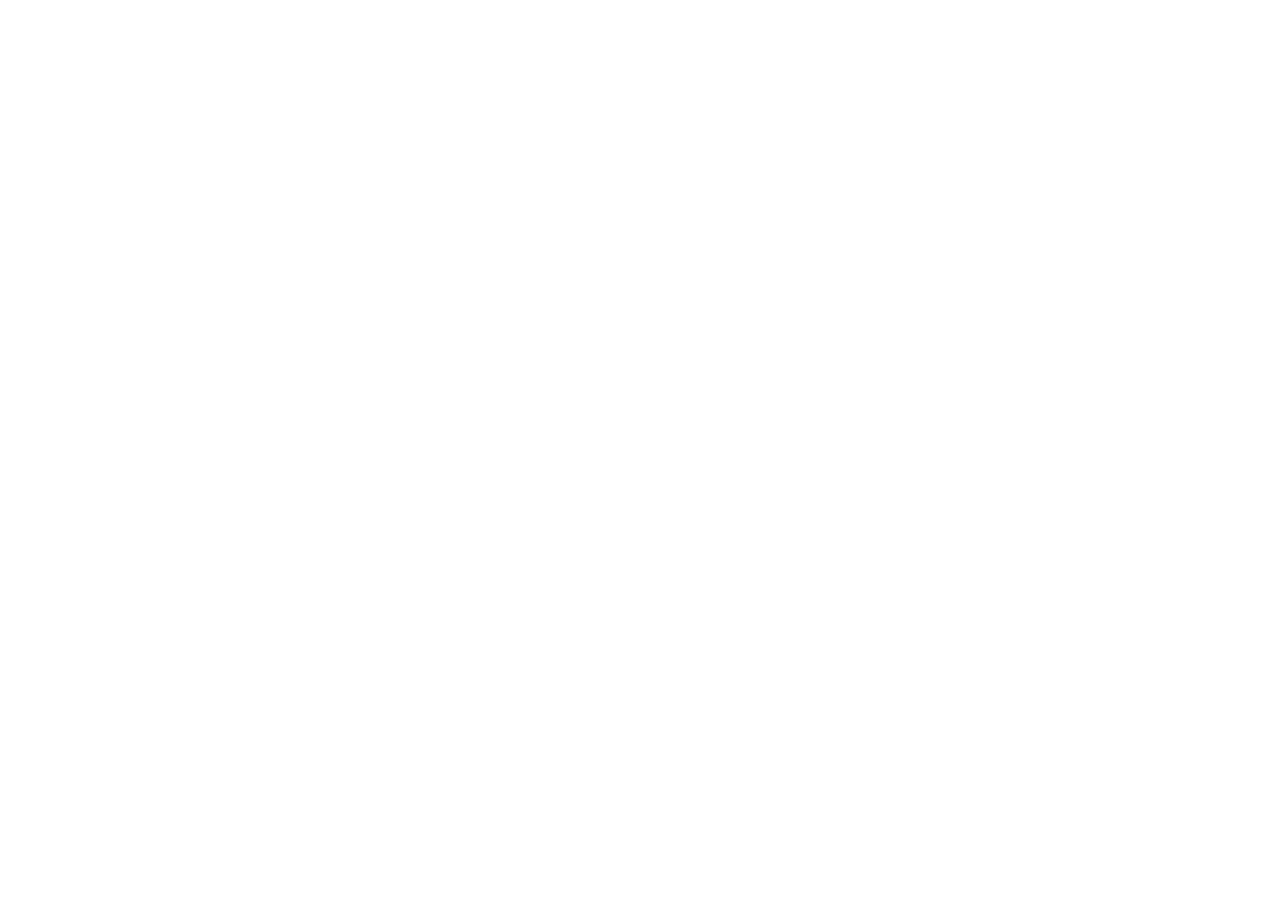
==== contact.html @ 63ce2f08 "working on navigation" ====
<!DOCTYPE html>
<html lang="en">
<head>
    <meta charset="UTF-8">
    <meta name="viewport" content="width=device-width, initial-scale=1.0">
    <title>Romania</title>
    <link rel="stylesheet" href="assets/css/styles.css">
</head>
<body>
    <nav></nav>
</body>
</html>
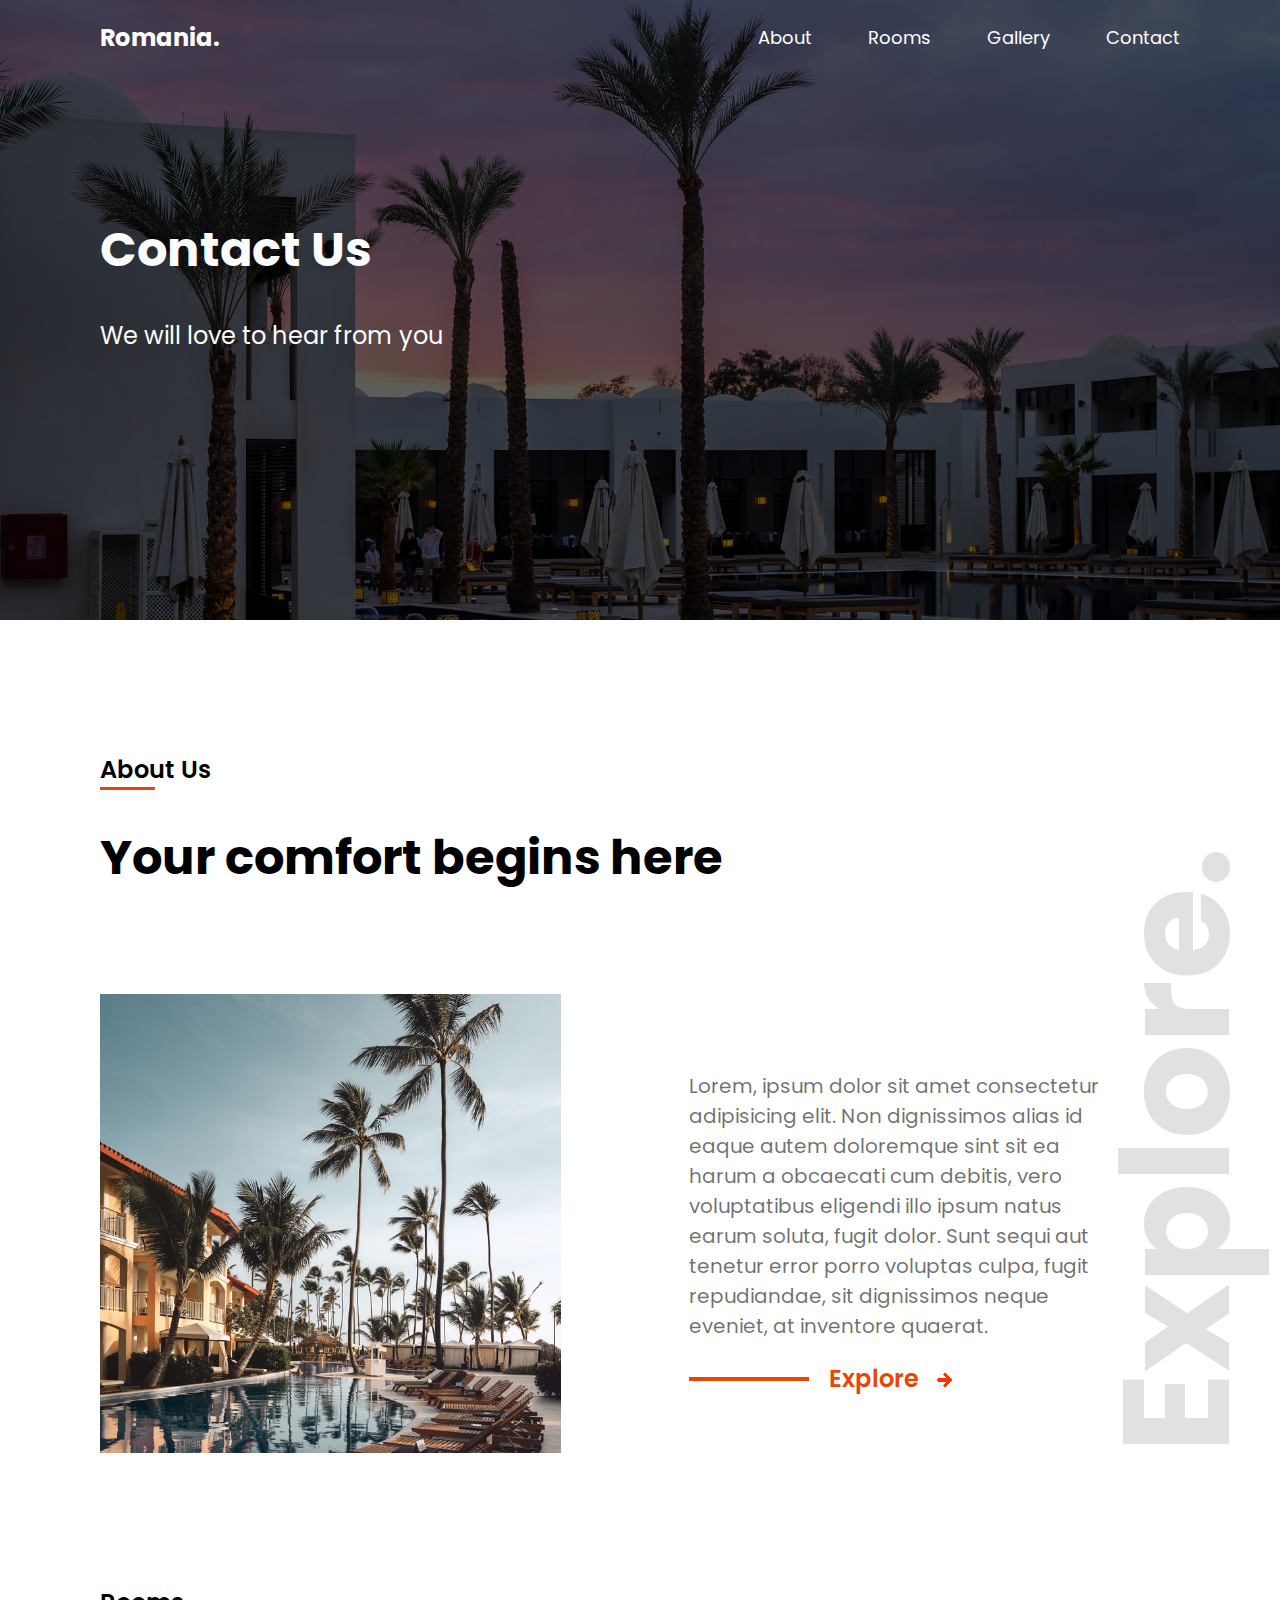
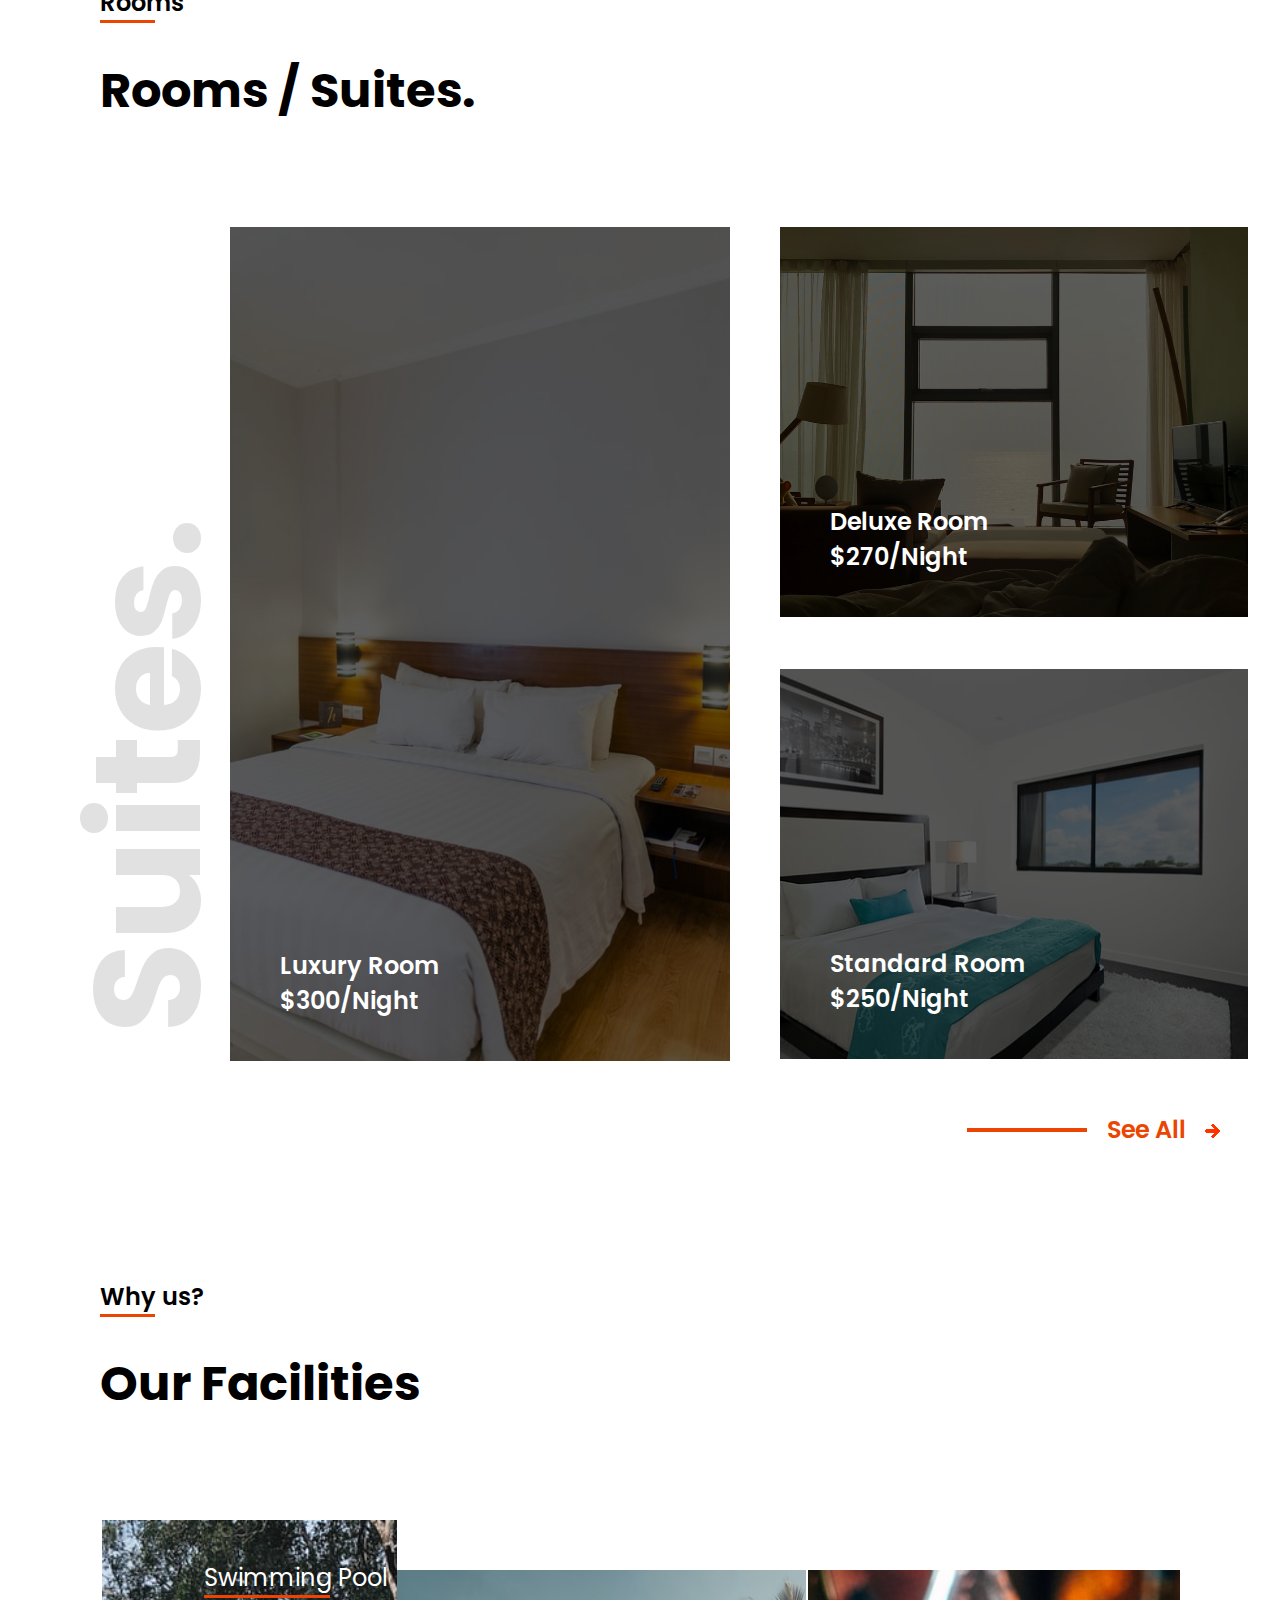
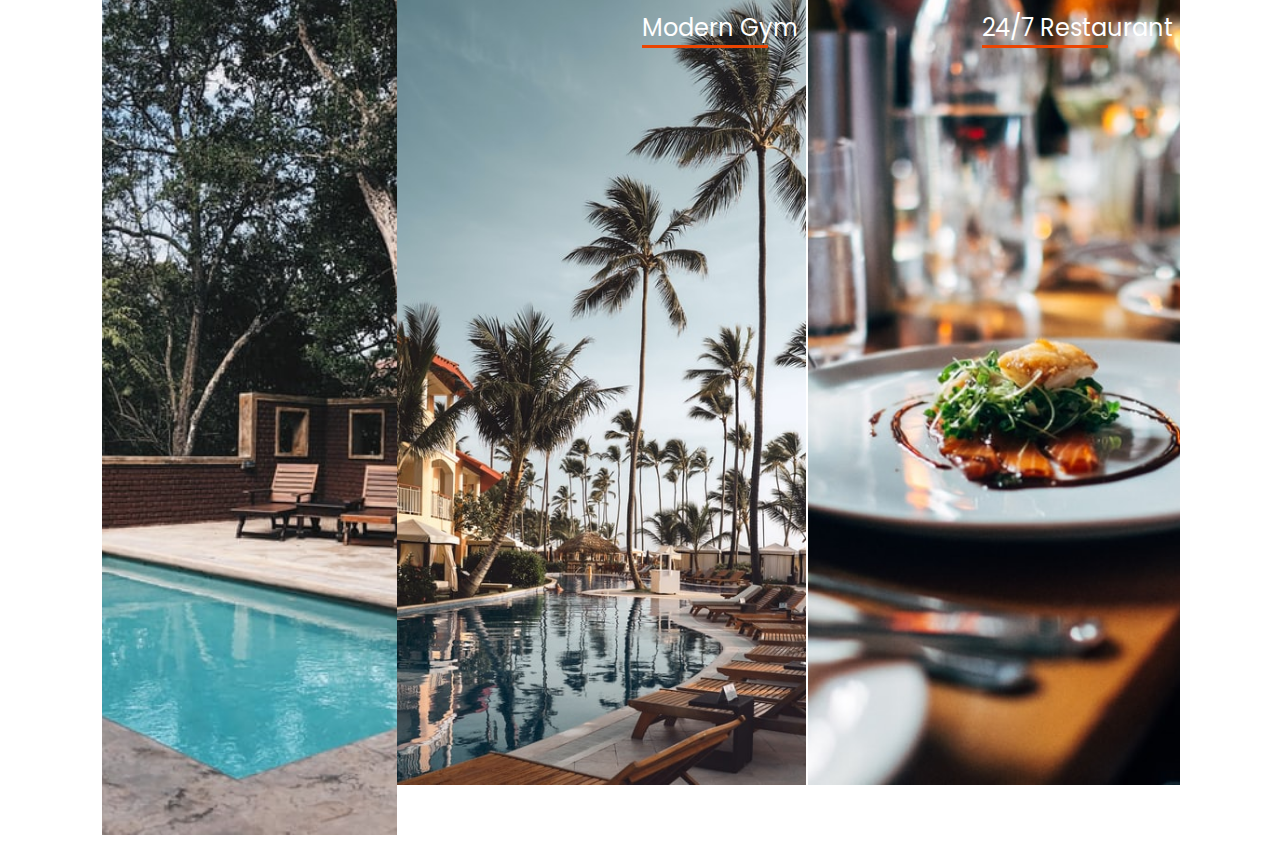
==== commit 2206d554: "fixed the header" ====
--- a/contact.html
+++ b/contact.html
@@ -1,12 +1,93 @@
 <!DOCTYPE html>
 <html lang="en">
 <head>
-    <meta charset="UTF-8">
-    <meta name="viewport" content="width=device-width, initial-scale=1.0">
-    <title>Romania</title>
-    <link rel="stylesheet" href="assets/css/styles.css">
+  <meta charset="UTF-8">
+  <meta name="viewport" content="width=device-width, initial-scale=1.0">
+  <link rel="stylesheet" href="./assets/css/index.css">
+  <link href="https://fonts.googleapis.com/css2?family=Poppins:wght@400;600;700&display=swap" rel="stylesheet">
+  <title>Romania</title>
 </head>
 <body>
-    <nav></nav>
+  <header>
+    <nav>
+      <div class="logo"><a href="#">Romania.</a></div>
+      <ul class="main-nav">
+        <li><a href="#">About</a></li>
+        <li><a href="#">Rooms</a></li>
+        <li><a href="#">Gallery</a></li>
+        <li><a href="#">Contact</a></li>
+      </ul>
+    </nav>
+  </header>
+  <section id="hero">
+    <div class="background-overlay">
+      <div class="hero-content">
+        <h1>Contact Us</h1>
+        <p>We will love to hear from you</p>
+      </div>
+    </div>
+  </section>
+  
+  <section id="about-us">
+    <div class="watermark-tag">Explore.</div>
+    <div class="inner-content">
+      <h4>About Us</h4>
+      <h2>Your comfort begins here</h2>
+      <div class="about-us-content">
+        <img src="./assets/images/footer img.jpg" alt="about-us" />
+        <div class="sub-content">
+          <p>Lorem, ipsum dolor sit amet consectetur adipisicing elit. Non dignissimos alias id eaque autem doloremque sint sit ea harum a obcaecati cum debitis, vero voluptatibus eligendi illo ipsum natus earum soluta, fugit dolor. Sunt sequi aut tenetur error porro voluptas culpa, fugit repudiandae, sit dignissimos neque eveniet, at inventore quaerat.</p>
+          <a href="#">Explore</a>
+        </div>
+      </div>
+    </div>
+  </section>
+  <section id="rooms">
+    <div class="watermark-tag">Suites.</div>
+    <div class="inner-content">
+      <h4>Rooms</h4>
+      <h2>Rooms / Suites.</h2>
+      <div class="room-gallery">
+        <div class="luxury-room">
+          <div class="overlay"></div>
+          <img src="./assets/images/luxury room.jpg" alt="Luxury room">
+          <p>Luxury Room <span>$300/Night</span></p>
+        </div>
+        <div class="room-group">
+          <div class="deluxe-room">
+            <div class="overlay"></div>
+            <img src="./assets/images/deluxe room.jpg" alt="Deluxe room">
+            <p>Deluxe Room <span>$270/Night</span></p>
+          </div>
+          <div class="standard-room">
+            <div class="overlay"></div>
+            <img src="./assets/images/standard room.jpg" alt="Standard room">
+            <p>Standard Room <span>$250/Night</span></p>
+          </div>
+        </div>
+      </div>
+      <a href="#">See All</a>
+    </div>
+  </section>
+  <section id="facilities">
+    <div class="inner-content">
+      <h4>Why us?</h4>
+      <h2>Our Facilities</h2>
+      <div class="facilities-group">
+        <div class="facility">
+          <img src="./assets/images/swimming pool.jpg" alt="swimming pool"/>
+          <p>Swimming Pool</p>
+        </div>
+        <div class="facility">
+          <img src="./assets/images/footer img.jpg" alt="mordern gym">
+          <p>Modern Gym</p>
+        </div>
+        <div class="facility">
+          <img src="./assets/images/restaurant.jpg" alt="24/7 Restaurant">
+          <p>24/7 Restaurant</p>
+        </div>
+      </div>
+    </div>
+  </section>
 </body>
 </html>--- a/assets/css/index.css
+++ b/assets/css/index.css
@@ -0,0 +1,557 @@
+body {
+    margin: 0;
+    font-family: 'Poppins', sans-serif;
+    overflow-x: hidden;
+}
+
+nav {
+    display: flex;
+    justify-content: space-between;
+    align-items: center;
+    box-sizing: border-box;
+    position: relative;
+    height: 75px;
+    padding: 0 100px;
+    z-index: 25;
+}
+
+nav .logo a {
+    font-size: 24px;
+    font-weight: bold;
+    text-decoration: none;
+    color: #fff;
+}
+
+.main-nav {
+    display: flex;
+}
+
+.main-nav li {
+    list-style-type: none;
+}
+
+.main-nav li a {
+    font-size: 18px;
+    display: inline-block;
+    margin-left: 56px;
+    text-decoration: none;
+    color: #fff;
+}
+
+.main-nav li:first-child a {
+    margin-left: 0px;
+}
+
+#hero {
+    background-image: url(../images/hero\ image.jpg);
+    background-size: cover;
+    background-repeat: none;
+    height: 620px;
+    margin-top: -75px;
+}
+
+.background-overlay {
+    position: relative;
+    z-index: 10;
+    top: 0;
+    left: 0;
+    width: 100%;
+    height: 100%;
+    background-color: rgba(0, 0, 0, 0.63);
+}
+
+.hero-content {
+    padding: 200px 100px 0;
+    width: 592px;
+    color: #FCFCFC;
+}
+
+.hero-content p {
+    font-size: 24px;
+    margin-bottom: 0px;
+    padding-bottom: 0;
+}
+
+.hero-content h1 {
+    font-size: 48px;
+    text-transform: capitalize;
+    line-height: 72px;
+    padding-top: 0px;
+    margin-top: 14px;
+}
+
+#tour {
+    padding: 0 100px;
+}
+
+#inner-tour {
+    display: flex;
+    justify-content: space-between;
+}
+
+#inner-tour .input-box {
+    background-color: #33373D;
+    display: table;
+    width: 100%;
+    margin-right: 15px;
+    margin-top: -78px;
+    box-sizing: border-box;
+    height: 152px;
+    z-index: 200;
+    justify-content: center;
+    align-items: center;
+    box-shadow: 5px 4px 5px rgba(0, 0, 0, 0.5);
+}
+
+#inner-tour .input-box:last-child {
+    background: linear-gradient(180deg, #F8885A 0%, #EB4501 100%);
+    display: flex;
+    justify-content: center;
+    align-items: center;
+    color: #fff;
+}
+
+#inner-tour .input-box:last-child:after {
+    content: url(../images/next.png);
+    margin-left: 18px;
+}
+
+#inner-tour .input-box .box-content {
+    width: 80%;
+    margin: 0 auto;
+    padding-top: 20%;
+}
+
+#inner-tour .input-box label {
+    color: #fff;
+    /* text-align: left; */
+    display: block;
+    text-transform: uppercase;
+    font-size: 14px;
+    align-content: flex-start;
+}
+
+#inner-tour .input-box input {
+    background: none;
+    border: none;
+    font-family: 'Poppins', sans-serif;
+    font-size: 20px;
+    font-weight: 600;
+    color: #F8885A;
+}
+
+#inner-tour .input-box:last-child input {
+    color: #fff;
+}
+
+#inner-tour .input-box input:focus {
+    border: none;
+    outline: none;
+}
+
+#inner-tour .input-box select {
+    background: none;
+    border: none;
+    font-family: 'Poppins', sans-serif;
+    font-size: 20px;
+    font-weight: 600;
+    color: #F8885A;
+    width: 100%;
+}
+
+#inner-tour .input-box select:focus {
+    border: none;
+    outline: none;
+}
+
+#about-us {
+    position: relative;
+}
+
+#about-us .inner-content, #rooms .inner-content, #facilities .inner-content, #testimonials .inner-content {
+    padding: 100px 100px 0px;
+}
+
+#about-us .inner-content h4, #rooms .inner-content h4, #facilities .inner-content h4, #testimonials .inner-content h4 {
+    font-size: 24px;
+    font-weight: 600;
+}
+
+#about-us .inner-content h4:after, #rooms .inner-content h4:after, #facilities .inner-content h4:after, #testimonials .inner-content h4:after {
+    content: ' ';
+    width: 55px;
+    height: 3px;
+    display: block;
+    background-color: #EB4501;
+}
+
+#about-us .inner-content h2, #rooms .inner-content h2, #facilities .inner-content h2, #testimonials .inner-content h2 {
+    font-size: 48px;
+    margin-top: 20px;
+}
+
+#about-us .inner-content .about-us-content {
+    display: flex;
+    margin-top: 100px;
+    align-items: center;
+}
+
+#about-us .inner-content .about-us-content img {
+    height: 459px;
+    width: 461px;
+    object-fit: cover;
+}
+
+#about-us .inner-content .about-us-content .sub-content {
+    width: 431px;
+    margin-left: 128px;
+}
+
+#about-us .inner-content .about-us-content .sub-content p {
+    color: rgba(0, 0, 0, 0.56);
+    font-size: 20px;
+}
+
+#about-us .inner-content .about-us-content .sub-content a, #rooms .inner-content a, #facilities .inner-content a {
+    font-size: 24px;
+    color: #EB4501;
+    text-decoration: none;
+    display: inline-block;
+    font-weight: 600;
+}
+
+#about-us .inner-content .about-us-content .sub-content a:after, #rooms .inner-content a:after, #facilities .inner-content a:after {
+    content: url(../images/next-white.png);
+    margin-left: 18px;
+}
+
+#about-us .inner-content .about-us-content .sub-content a:before, #rooms .inner-content a:before, #facilities .inner-content a:before {
+    content: ' ';
+    height: 3.5px;
+    width: 120px;
+    margin-bottom: 6px;
+    background-color: #EB4501;
+    display: inline-block;
+    margin-right: 20px;
+}
+
+#about-us .watermark-tag {
+    display: inline-block;
+    position: absolute;
+    z-index: 1000;
+    top: 50%;
+    /* line-height: 0px; */
+    right: -200px;
+    transform: rotate(-90deg);
+    font-weight: bold;
+    font-size: 150px;
+    color: rgba(51, 55, 61, 0.15);
+}
+
+#rooms {
+    position: relative;
+}
+
+#rooms .watermark-tag {
+    display: inline-block;
+    position: absolute;
+    z-index: 1000;
+    bottom: 20%;
+    left: -110px;
+    transform: rotate(-90deg);
+    font-weight: bold;
+    font-size: 150px;
+    color: rgba(51, 55, 61, 0.15);
+}
+
+#rooms .inner-content a, #facilities .inner-content a {
+    margin-top: 70px;
+    display: block;
+    text-align: right;
+    margin-right: -40px;
+}
+
+#rooms .inner-content .room-gallery {
+    display: flex;
+    margin-top: 100px;
+}
+
+#rooms .inner-content .room-gallery .luxury-room {
+    margin-left: 130px;
+    position: relative;
+}
+
+#rooms .inner-content .room-gallery .deluxe-room, #rooms .inner-content .room-gallery .standard-room {
+    position: relative;
+}
+
+#rooms .inner-content .room-gallery .standard-room {
+    margin-top: 95px;
+}
+
+#rooms .inner-content .room-gallery .deluxe-room .overlay, #rooms .inner-content .room-gallery .standard-room .overlay {
+    width: 100%;
+    height: 390px;
+    position: absolute;
+    top: 0;
+    left: 0;
+    z-index: 100;
+    background-color: rgba(0, 0, 0, 0.63);
+}
+
+#rooms .inner-content .room-gallery .luxury-room p, #rooms .inner-content .room-gallery .deluxe-room p, #rooms .inner-content .room-gallery .standard-room p {
+    position: relative;
+    margin-top: -120px;
+    left: 50px;
+    color: #fff;
+    font-size: 24px;
+    font-weight: 600;
+    z-index: 150;
+}
+
+#rooms .inner-content .room-gallery .luxury-room p span, #rooms .inner-content .room-gallery .deluxe-room p span, #rooms .inner-content .room-gallery .standard-room p span {
+    display: block;
+}
+
+#rooms .inner-content .room-gallery .room-group {
+    margin-left: 50px;
+}
+
+#rooms .inner-content .room-gallery .luxury-room img {
+    width: 500px;
+    height: 834px;
+    object-fit: cover;
+}
+
+#rooms .inner-content .room-gallery .luxury-room .overlay {
+    width: 100%;
+    height: 834px;
+    position: absolute;
+    top: 0;
+    left: 0;
+    z-index: 100;
+    background-color: rgba(0, 0, 0, 0.63);
+}
+
+#rooms .inner-content .room-gallery .deluxe-room img, #rooms .inner-content .room-gallery .standard-room img {
+    width: 468px;
+    height: 390px;
+    object-fit: cover;
+}
+
+#facilities .inner-content .facilities-group {
+    display: flex;
+    align-items: center;
+    margin-top: 100px;
+}
+
+#facilities .inner-content .facilities-group .facility {
+    position: relative;
+}
+
+#facilities .inner-content .facilities-group .facility .overlay {
+    width: 100%;
+    height: 815px;
+    position: absolute;
+    top: 0;
+    left: 0;
+    z-index: 100;
+    background-color: rgba(0, 0, 0, 0.63);
+}
+
+#facilities .inner-content .facilities-group .facility:first-child .overlay {
+    height: 915px;
+}
+
+#facilities .inner-content .facilities-group .facility:first-child {
+    flex-basis: 35%;
+}
+
+#facilities .inner-content .facilities-group .facility:nth-child(2) {
+    flex-basis: 33%;
+}
+#facilities .inner-content .facilities-group .facility:nth-child(3) {
+    flex-basis: 32%;
+}
+
+#facilities .inner-content .facilities-group .facility:first-child img {
+    width: 100%;
+    height: 915px;
+    object-fit: cover;
+    margin-left: 2px;
+}
+
+#facilities .inner-content .facilities-group .facility:nth-child(2) img {
+    width: 409px;
+    height: 815px;
+    object-fit: cover;
+    margin-left: 2px;
+}
+
+#facilities .inner-content .facilities-group .facility:nth-child(3) img {
+    width: 372px;
+    height: 815px;
+    object-fit: cover;
+    margin-left: 2px;
+}
+
+#facilities .inner-content .facilities-group .facility p {
+    position: absolute;
+    top: 0;
+    right: 7px;
+    color: #fff;
+    z-index: 150;
+    margin-top: 40px;
+    font-size: 24px;
+}
+
+#facilities .inner-content .facilities-group .facility p:after {
+    content: ' ';
+    width: 126px;
+    height: 3px;
+    display: block;
+    background-color: #EB4501;
+}
+
+#testimonials .inner-content .testimonials-group {
+    display: flex;
+    margin-top: 100px;;
+}
+
+#testimonials .inner-content .testimonials-group .testimonial {
+    flex-basis: 33%;
+    box-sizing: border-box;
+    padding: 12px 14px;
+    background-color: #fff;
+    box-shadow: -3px 5px 20px rgba(0, 0, 0, 0.25);
+    margin-right: 30px;
+}
+
+#testimonials .inner-content .testimonials-group .testimonial:nth-child(1), #testimonials .inner-content .testimonials-group .testimonial:nth-child(3) {
+    position: relative;
+    top: 70px;
+}
+
+#testimonials .inner-content .testimonials-group .testimonial h5 {
+    font-size: 24px;
+    color: rgba(51, 55, 61, 0.82);
+    font-weight: 600;
+    text-align: center;
+}
+
+#testimonials .inner-content .testimonials-group .testimonial p {
+    font-size: 20px;
+    text-align: center;
+    margin-top: 30px;
+    color: rgba(0, 0, 0, 0.6);
+}
+
+#testimonials .inner-content .testimonials-group .testimonial .personal-info {
+    display: flex;
+    margin-top: 32px;
+    align-items: center;
+    justify-content: center;
+}
+
+#testimonials .inner-content .testimonials-group .testimonial .personal-info img {
+    width: 100px;
+    height: 100px;
+    border-radius: 50%;
+    object-fit: cover;
+}
+
+#testimonials .inner-content .testimonials-group .testimonial .personal-info p {
+    color: #33373D;
+    font-size: 24px;
+    font-weight: bold;
+    margin-left: 30px
+}
+
+#testimonials .inner-content .testimonials-group .testimonial .personal-info p small {
+    display: block;
+    text-align: left;
+    font-size: 18px;
+    color: rgba(0, 0, 0, 0.6);
+    font-weight: normal;
+}
+
+#sub-footer {
+    height: 500px;
+    background-image: url(../images/footer\ img.jpg);
+    background-size: cover;
+    background-repeat: no-repeat;
+    background-position: center;
+    margin-top: 200px;
+}
+
+#sub-footer .background-overlay {
+    display: flex;
+    justify-content: center;
+    background: rgba(0, 0, 0, 0.69)
+}
+
+#sub-footer .background-overlay .inner-content {
+    display: flex;
+    flex-direction: column;
+    align-items: center;
+    justify-content: center;
+}
+
+#sub-footer h2 {
+    font-size: 36px;
+    color: #fff;
+    text-align: center;
+}
+
+#sub-footer p {
+    font-size: 18px;
+    color: #fff;
+    text-align: center;
+    width: 50%;
+    margin: 0 auto;
+}
+
+#sub-footer button {
+    margin-top: 50px;
+    padding: 23px 46px;
+    font-size: 18px;
+    background: linear-gradient(180deg, #F8885A 0%, #EB4501 100%);
+    color: #fff;
+    cursor: pointer;
+    border: none;
+}
+
+footer .inner-content {
+    padding: 0 100px;
+}
+
+footer .inner-content  hr {
+    border: 2px solid rgba(0,0,0, 0.12);
+    margin-top: 40px;
+}
+
+footer .inner-content .major-footer {
+    display: flex;
+    align-items: center;
+    justify-content: space-between;
+}
+
+footer .inner-content .major-footer .footer-logo {
+    color: #F8885A;
+    font-size: 24px;
+    font-weight: bold;
+}
+
+footer .inner-content .major-footer .copyright {
+    font-size: 18px;
+    font-weight: 600;
+}
+
+footer .inner-content .major-footer ul {
+    display: flex;
+    list-style-type: none;
+}
+
+footer .inner-content .major-footer ul li {
+    margin-right: 30px;
+}
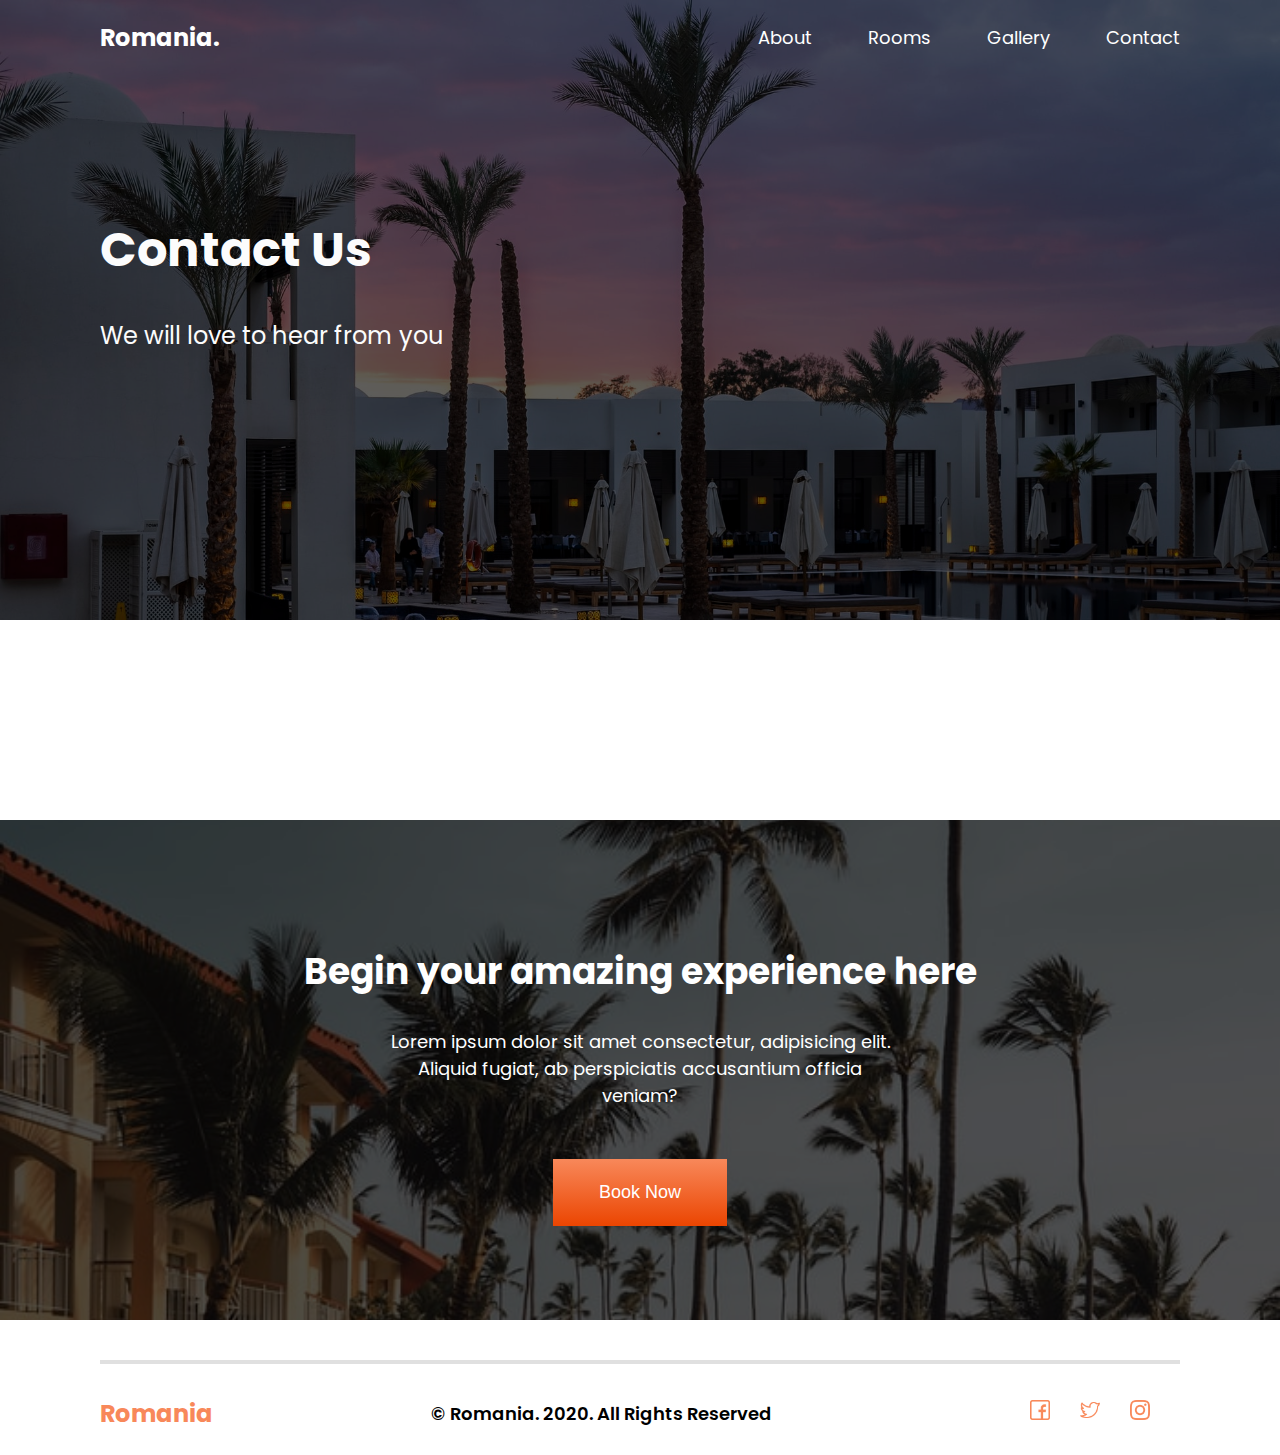
==== commit 2e864e60: "fixed the footer and nav" ====
--- a/contact.html
+++ b/contact.html
@@ -3,7 +3,7 @@
 <head>
   <meta charset="UTF-8">
   <meta name="viewport" content="width=device-width, initial-scale=1.0">
-  <link rel="stylesheet" href="./assets/css/index.css">
+  <link rel="stylesheet" href="./assets/css/contact.css">
   <link href="https://fonts.googleapis.com/css2?family=Poppins:wght@400;600;700&display=swap" rel="stylesheet">
   <title>Romania</title>
 </head>
@@ -28,66 +28,29 @@
     </div>
   </section>
   
-  <section id="about-us">
-    <div class="watermark-tag">Explore.</div>
-    <div class="inner-content">
-      <h4>About Us</h4>
-      <h2>Your comfort begins here</h2>
-      <div class="about-us-content">
-        <img src="./assets/images/footer img.jpg" alt="about-us" />
-        <div class="sub-content">
-          <p>Lorem, ipsum dolor sit amet consectetur adipisicing elit. Non dignissimos alias id eaque autem doloremque sint sit ea harum a obcaecati cum debitis, vero voluptatibus eligendi illo ipsum natus earum soluta, fugit dolor. Sunt sequi aut tenetur error porro voluptas culpa, fugit repudiandae, sit dignissimos neque eveniet, at inventore quaerat.</p>
-          <a href="#">Explore</a>
-        </div>
+  <section id="sub-footer">
+    <div class="background-overlay">
+      <div class="inner-content">
+        <h2>Begin your amazing experience here</h2>
+        <p>Lorem ipsum dolor sit amet consectetur, adipisicing elit. Aliquid fugiat, ab perspiciatis accusantium officia veniam?</p>
+        <button href="#">Book Now</button>
       </div>
     </div>
   </section>
-  <section id="rooms">
-    <div class="watermark-tag">Suites.</div>
+  
+  <footer>
     <div class="inner-content">
-      <h4>Rooms</h4>
-      <h2>Rooms / Suites.</h2>
-      <div class="room-gallery">
-        <div class="luxury-room">
-          <div class="overlay"></div>
-          <img src="./assets/images/luxury room.jpg" alt="Luxury room">
-          <p>Luxury Room <span>$300/Night</span></p>
-        </div>
-        <div class="room-group">
-          <div class="deluxe-room">
-            <div class="overlay"></div>
-            <img src="./assets/images/deluxe room.jpg" alt="Deluxe room">
-            <p>Deluxe Room <span>$270/Night</span></p>
-          </div>
-          <div class="standard-room">
-            <div class="overlay"></div>
-            <img src="./assets/images/standard room.jpg" alt="Standard room">
-            <p>Standard Room <span>$250/Night</span></p>
-          </div>
-        </div>
-      </div>
-      <a href="#">See All</a>
-    </div>
-  </section>
-  <section id="facilities">
-    <div class="inner-content">
-      <h4>Why us?</h4>
-      <h2>Our Facilities</h2>
-      <div class="facilities-group">
-        <div class="facility">
-          <img src="./assets/images/swimming pool.jpg" alt="swimming pool"/>
-          <p>Swimming Pool</p>
-        </div>
-        <div class="facility">
-          <img src="./assets/images/footer img.jpg" alt="mordern gym">
-          <p>Modern Gym</p>
-        </div>
-        <div class="facility">
-          <img src="./assets/images/restaurant.jpg" alt="24/7 Restaurant">
-          <p>24/7 Restaurant</p>
-        </div>
+      <hr>
+      <div class="major-footer">
+        <p class="footer-logo">Romania</p>
+        <p class="copyright">&copy; Romania. 2020. All Rights Reserved</p>
+        <ul class="footer-icons">
+          <li><a href="#"><img src="./assets//images/facebook.png" width="20px" alt="facebook icon"/></a></li>
+          <li><a href="#"><img src="./assets/images/twitter.png" width="20px" alt="twitter icon"/></a></li>
+          <li><a href="#"><img src="./assets//images/instagram.png" width="20px" alt="instagram icon"/></a></li>
+        </ul>
       </div>
     </div>
-  </section>
+  </footer>
 </body>
 </html>--- a/assets/css/contact.css
+++ b/assets/css/contact.css
@@ -0,0 +1,166 @@
+body {
+    margin: 0;
+    font-family: 'Poppins', sans-serif;
+    overflow-x: hidden;
+}
+
+nav {
+    display: flex;
+    justify-content: space-between;
+    align-items: center;
+    box-sizing: border-box;
+    position: relative;
+    height: 75px;
+    padding: 0 100px;
+    z-index: 25;
+}
+
+nav .logo a {
+    font-size: 24px;
+    font-weight: bold;
+    text-decoration: none;
+    color: #fff;
+}
+
+.main-nav {
+    display: flex;
+}
+
+.main-nav li {
+    list-style-type: none;
+}
+
+.main-nav li a {
+    font-size: 18px;
+    display: inline-block;
+    margin-left: 56px;
+    text-decoration: none;
+    color: #fff;
+}
+
+.main-nav li:first-child a {
+    margin-left: 0px;
+}
+
+#hero {
+    background-image: url(../images/hero\ image.jpg);
+    background-size: cover;
+    background-repeat: none;
+    height: 620px;
+    margin-top: -75px;
+}
+
+.background-overlay {
+    position: relative;
+    z-index: 10;
+    top: 0;
+    left: 0;
+    width: 100%;
+    height: 100%;
+    background-color: rgba(0, 0, 0, 0.63);
+}
+
+.hero-content {
+    padding: 200px 100px 0;
+    width: 592px;
+    color: #FCFCFC;
+}
+
+.hero-content p {
+    font-size: 24px;
+    margin-bottom: 0px;
+    padding-bottom: 0;
+}
+
+.hero-content h1 {
+    font-size: 48px;
+    text-transform: capitalize;
+    line-height: 72px;
+    padding-top: 0px;
+    margin-top: 14px;
+}
+
+
+
+/* footer style */
+
+#sub-footer {
+    height: 500px;
+    background-image: url(../images/footer\ img.jpg);
+    background-size: cover;
+    background-repeat: no-repeat;
+    background-position: center;
+    margin-top: 200px;
+}
+
+#sub-footer .background-overlay {
+    display: flex;
+    justify-content: center;
+    background: rgba(0, 0, 0, 0.69)
+}
+
+#sub-footer .background-overlay .inner-content {
+    display: flex;
+    flex-direction: column;
+    align-items: center;
+    justify-content: center;
+}
+
+#sub-footer h2 {
+    font-size: 36px;
+    color: #fff;
+    text-align: center;
+}
+
+#sub-footer p {
+    font-size: 18px;
+    color: #fff;
+    text-align: center;
+    width: 50%;
+    margin: 0 auto;
+}
+
+#sub-footer button {
+    margin-top: 50px;
+    padding: 23px 46px;
+    font-size: 18px;
+    background: linear-gradient(180deg, #F8885A 0%, #EB4501 100%);
+    color: #fff;
+    cursor: pointer;
+    border: none;
+}
+
+footer .inner-content {
+    padding: 0 100px;
+}
+
+footer .inner-content  hr {
+    border: 2px solid rgba(0,0,0, 0.12);
+    margin-top: 40px;
+}
+
+footer .inner-content .major-footer {
+    display: flex;
+    align-items: center;
+    justify-content: space-between;
+}
+
+footer .inner-content .major-footer .footer-logo {
+    color: #F8885A;
+    font-size: 24px;
+    font-weight: bold;
+}
+
+footer .inner-content .major-footer .copyright {
+    font-size: 18px;
+    font-weight: 600;
+}
+
+footer .inner-content .major-footer ul {
+    display: flex;
+    list-style-type: none;
+}
+
+footer .inner-content .major-footer ul li {
+    margin-right: 30px;
+}
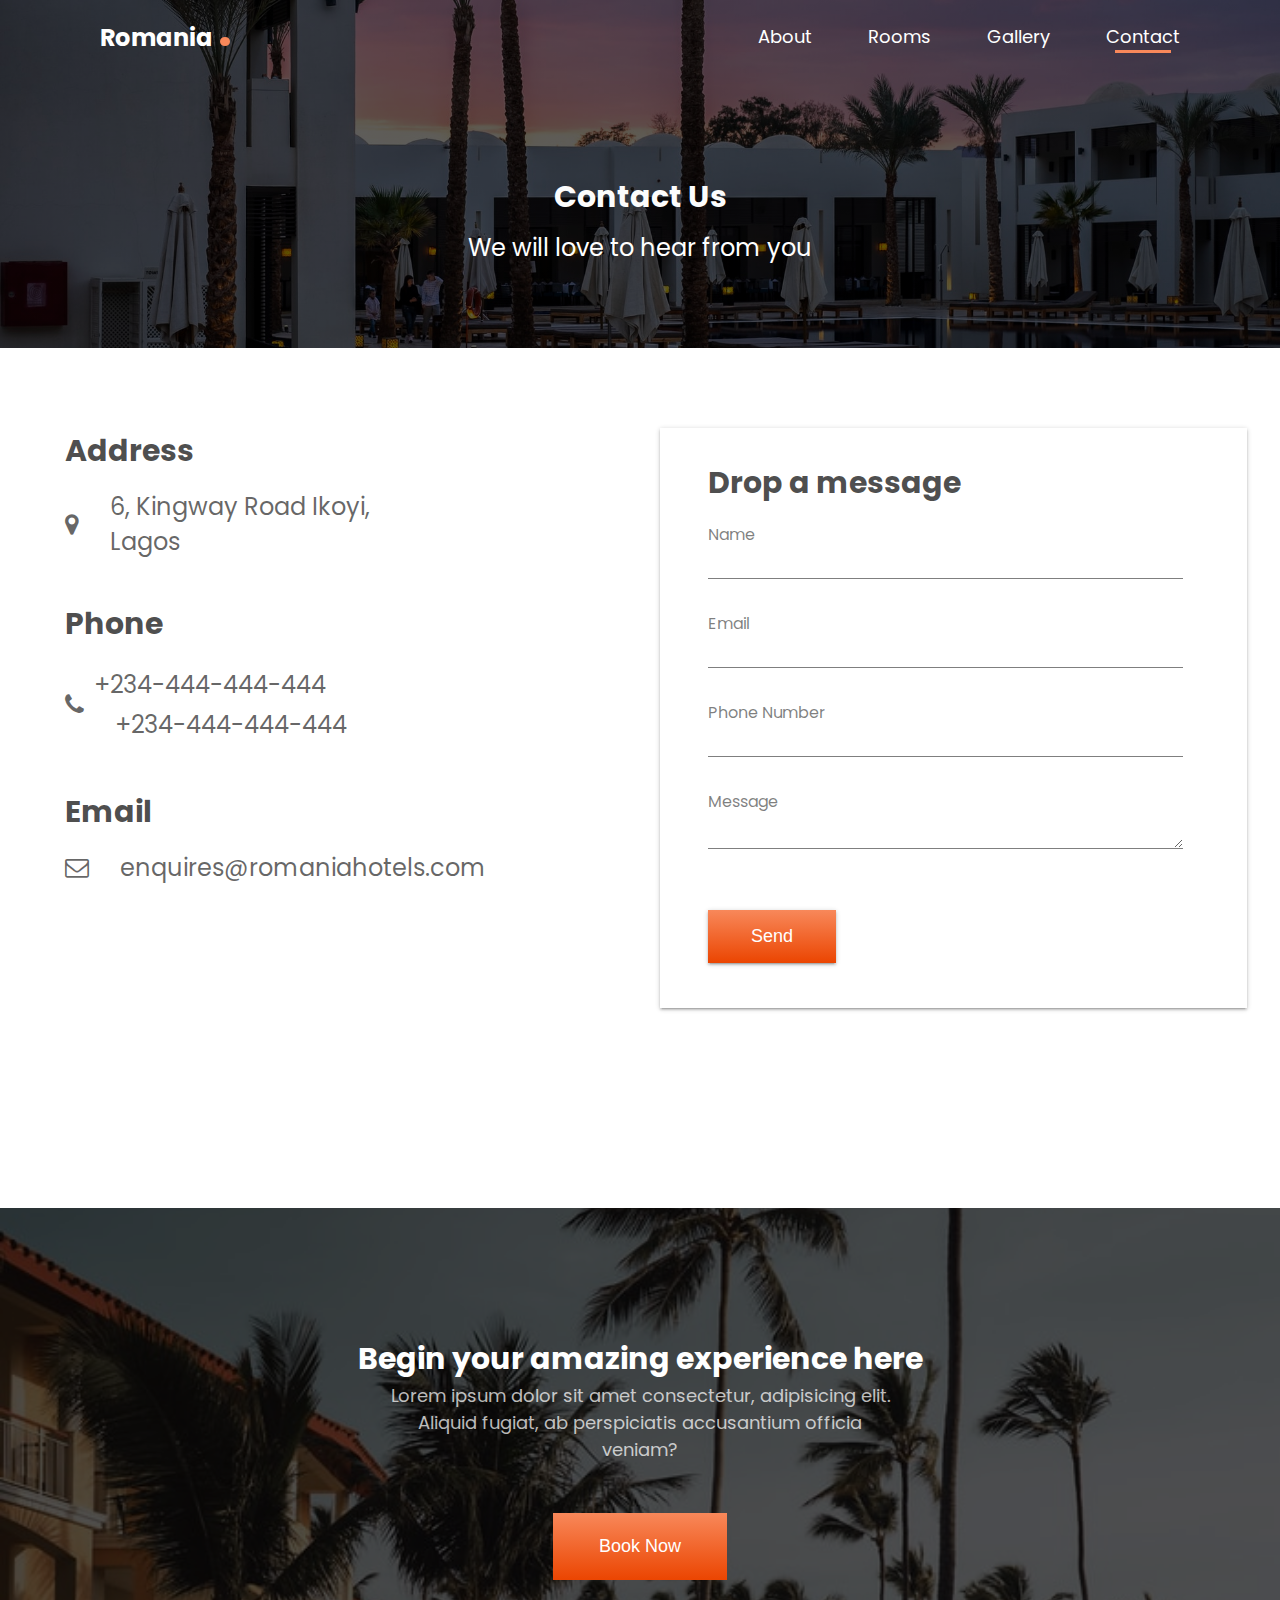
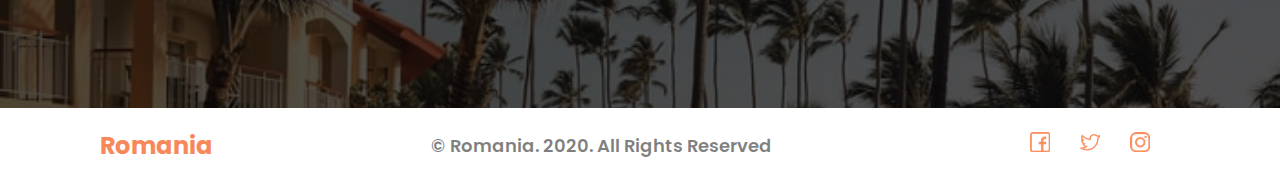
==== commit cbfa8c19: "Add files via upload" ====
--- a/contact.html
+++ b/contact.html
@@ -1,56 +1,133 @@
-<!DOCTYPE html>
-<html lang="en">
-<head>
-  <meta charset="UTF-8">
-  <meta name="viewport" content="width=device-width, initial-scale=1.0">
-  <link rel="stylesheet" href="./assets/css/contact.css">
-  <link href="https://fonts.googleapis.com/css2?family=Poppins:wght@400;600;700&display=swap" rel="stylesheet">
-  <title>Romania</title>
-</head>
-<body>
-  <header>
-    <nav>
-      <div class="logo"><a href="#">Romania.</a></div>
-      <ul class="main-nav">
-        <li><a href="#">About</a></li>
-        <li><a href="#">Rooms</a></li>
-        <li><a href="#">Gallery</a></li>
-        <li><a href="#">Contact</a></li>
-      </ul>
-    </nav>
-  </header>
-  <section id="hero">
-    <div class="background-overlay">
-      <div class="hero-content">
-        <h1>Contact Us</h1>
-        <p>We will love to hear from you</p>
-      </div>
-    </div>
-  </section>
-  
-  <section id="sub-footer">
-    <div class="background-overlay">
-      <div class="inner-content">
-        <h2>Begin your amazing experience here</h2>
-        <p>Lorem ipsum dolor sit amet consectetur, adipisicing elit. Aliquid fugiat, ab perspiciatis accusantium officia veniam?</p>
-        <button href="#">Book Now</button>
-      </div>
-    </div>
-  </section>
-  
-  <footer>
-    <div class="inner-content">
-      <hr>
-      <div class="major-footer">
-        <p class="footer-logo">Romania</p>
-        <p class="copyright">&copy; Romania. 2020. All Rights Reserved</p>
-        <ul class="footer-icons">
-          <li><a href="#"><img src="./assets//images/facebook.png" width="20px" alt="facebook icon"/></a></li>
-          <li><a href="#"><img src="./assets/images/twitter.png" width="20px" alt="twitter icon"/></a></li>
-          <li><a href="#"><img src="./assets//images/instagram.png" width="20px" alt="instagram icon"/></a></li>
-        </ul>
-      </div>
-    </div>
-  </footer>
-</body>
-</html>+<!DOCTYPE html>
+<html lang="en">
+    <head>
+        <meta charset="UTF-8" />
+        <meta name="viewport" content="width=device-width, initial-scale=1.0" />
+        <link
+            href="https://stackpath.bootstrapcdn.com/font-awesome/4.7.0/css/font-awesome.min.css"
+            rel="stylesheet"
+            integrity="sha384-wvfXpqpZZVQGK6TAh5PVlGOfQNHSoD2xbE+QkPxCAFlNEevoEH3Sl0sibVcOQVnN"
+            crossorigin="anonymous"
+        />
+        <link rel="stylesheet" href="./assets/css/index.css">
+        <link rel="stylesheet" href="./assets/css/contact.css" />
+        <link
+            href="https://fonts.googleapis.com/css2?family=Poppins:wght@400;600;700&display=swap"
+            rel="stylesheet"
+        />
+        <title>Romania</title>
+    </head>
+    <body>
+        <header>
+            <nav>
+              <div class="logo"><a href="index.html">Romania<span>.</span></a></div>
+              <ul class="main-nav">
+                <li><a href="index.html">About</a></li>
+                <li><a href="rooms.html">Rooms</a></li>
+                <li><a href="facilities.html">Gallery</a></li>
+                <li><a href="contact.html">Contact</a></li>
+              </ul>
+              <div class="burger-menu">
+                <span class="lines"></span>
+              </div>
+            </nav>
+        </header>
+        <section id="hero-contact">
+                <div class="inner-content">
+                    <h2>Contact Us</h2>
+                    <p>We will love to hear from you</p>
+                </div>
+            </div>
+        </section>
+
+        <!-- form section -->
+        <section class="contact-form">
+            <div class="contacts">
+                <div class="address">
+                    <h1>Address</h1>
+                    <div class="icon-group">
+                      <p><i class="fa fa-map-marker" aria-hidden="true"></i></p>
+                      <p>6, Kingway Road Ikoyi, <br> Lagos</p>
+                    </div>
+                </div>
+                <div class="phone">
+                    <h1>Phone</h1>
+                    <div class="icon-group">
+                      <p><i class="fa fa-phone" aria-hidden="true"></i></p>
+                      <div>
+                        <p>+234-444-444-444</p>
+                        <p>+234-444-444-444</p> 
+                      </div>
+                    </div>
+                </div>
+                <div class="email">
+                    <h1>Email</h1>
+                    <div class="icon-group">
+                      <p><i class="fa fa-envelope-o" aria-hidden="true"></i></p>
+                      <p>enquires@romaniahotels.com</p>
+                    </div>
+                </div>
+            </div>
+
+            <hr id="divider"/>
+
+            <div class="form">
+                <form>
+                    <h1>Drop a message</h1>
+                    <div class="input-group">
+                        <label for="name" id="name">Name</label>
+                        <input type="text" name="name" id="name" />
+                    </div>
+                    <div class="input-group">
+                        <label for="name" id="name">Email</label>
+                        <input type="email" name="name" id="name" />
+                    </div>
+                    <div class="input-group">
+                        <label for="name" id="phone">Phone Number</label>
+                        <input type="number" name="name" id="phone" />
+                    </div>
+                    <div class="input-group">
+                        <label for="name" id="message">Message</label>
+                        <textarea
+                            name="message"
+                            id="message"
+                            cols="10"
+                            rows="2"
+                        ></textarea>
+                    </div>
+                    <input type="submit" value="Send" />
+                </form>
+            </div>
+        </section>
+
+        <section id="sub-footer">
+            <div class="background-overlay">
+                <div class="inner-content">
+                    <h2>Begin your amazing experience here</h2>
+                    <p>
+                        Lorem ipsum dolor sit amet consectetur, adipisicing
+                        elit. Aliquid fugiat, ab perspiciatis accusantium
+                        officia veniam?
+                    </p>
+                    <button href="#">Book Now</button>
+                </div>
+            </div>
+        </section>
+
+        <footer>
+            <div class="inner-content">
+              <hr />
+              <div class="major-footer">
+                <p class="footer-logo">Romania</p>
+                <p class="copyright">&copy; Romania. 2020. All Rights Reserved</p>
+                <ul class="footer-icons">
+                  <li><a href="#"><img src="./assets//images/facebook.png" width="20px" alt="facebook icon"/></a></li>
+                  <li><a href="#"><img src="./assets/images/twitter.png" width="20px" alt="twitter icon"/></a></li>
+                  <li><a href="#"><img src="./assets//images/instagram.png" width="20px" alt="instagram icon"/></a></li>
+                </ul>
+              </div>
+            </div>
+        </footer>
+        <script src="assets/js/script.js"></script>
+    </body>
+</html>
--- a/assets/css/index.css
+++ b/assets/css/index.css
@@ -0,0 +1,1248 @@
+@import url('https://fonts.googleapis.com/css2?family=Poppins:wght@400;600;700&display=swap');
+
+*{
+    margin:0;
+    box-sizing:border-box;
+}
+
+body {
+    font-family: 'Poppins', sans-serif;
+    overflow-x: hidden;
+}
+
+nav {
+    display: flex;
+    justify-content: space-between;
+    align-items: center;
+    box-sizing: border-box;
+    position: relative;
+    height: 75px;
+    padding: 0 100px;
+    z-index: 25;
+}
+
+nav .logo a {
+    font-size: 24px;
+    font-weight: bold;
+    text-decoration: none;
+    color: #fff;
+}
+
+nav .logo a span {
+    font-size: 50px;
+    color: #F8885A;
+    display: inline-block;
+    margin-left: 5px;
+    line-height: 0;
+}
+
+.main-nav {
+    display: flex;
+}
+
+.main-nav li {
+    list-style-type: none;
+}
+
+.main-nav li a {
+    font-size: 18px;
+    display: inline-block;
+    margin-left: 56px;
+    text-decoration: none;
+    color: #fff;
+}
+
+.active-menu:after {
+    content: ' ';
+    height: 3px;
+    width: 56px;
+    background-color: #F8885A;
+    display: block;
+    margin: 0 auto;
+}
+
+.main-nav li:first-child a {
+    margin-left: 0px;
+}
+
+#hero {
+    background-image: url(../images/hero\ image.jpg);
+    background-size: cover;
+    background-repeat: none;
+    height: 620px;
+    margin-top: -75px;
+}
+
+.background-overlay {
+    position: relative;
+    z-index: 10;
+    top: 0;
+    left: 0;
+    width: 100%;
+    height: 100%;
+    background-color: rgba(0, 0, 0, 0.63);
+}
+
+.hero-content {
+    padding: 200px 100px 0;
+    width: 800px;
+    color: #FCFCFC;
+}
+
+.hero-content p {
+    font-size: 24px;
+    margin-bottom: 0px;
+    padding-bottom: 0;
+}
+
+.hero-content h1 {
+    /* font-size: 48px; */
+	font-size:42px;
+    text-transform: capitalize;
+    line-height: 72px;
+    padding-top: 0px;
+    margin-top: 14px;
+}
+
+#hero-rooms, #hero-facilities, #hero-contact {
+    background-image: linear-gradient(rgba(0, 0, 0, 0.63),rgba(0, 0, 0, 0.63)),url("../images/hero\ image.jpg");  
+    background-position: center;
+    background-repeat: no-repeat;
+    background-size:cover;
+    height: 348px;
+}
+
+#hero-rooms .inner-content, #hero-facilities .inner-content, #hero-contact .inner-content {
+    padding: 0 100px;
+}
+
+#hero-rooms .inner-content h2, #hero-facilities .inner-content h2, #hero-contact .inner-content h2 {
+    margin-top:-75px;
+    text-align:center;
+    font-weight: bold;
+    /* font-size: 36px; */
+	font-size:30px;
+    line-height: 54px;
+    color: #FCFCFC;
+    padding-top: 170px;
+}
+
+#hero-contact .inner-content p {
+    color: #fff;
+    font-size: 24px;
+    margin-top: 6px;
+    text-align: center;
+}
+
+#tour {
+    padding: 0 100px;
+}
+
+#inner-tour {
+    display: flex;
+    /* flex-wrap: wrap; */
+    justify-content: space-between;
+}
+
+#inner-tour .input-box {
+    background-color: #33373D;
+    display: table;
+    width: 100%;
+	border-right: 3px solid #FFFFFF;
+    /*margin-right: 15px; */
+    margin-top: -78px;
+    box-sizing: border-box;
+    height: 152px;
+    z-index: 200;
+    justify-content: center;
+    align-items: center;
+    box-shadow: 5px 4px 5px rgba(0, 0, 0, 0.5);
+}
+
+#inner-tour .input-box:last-child {
+    background: linear-gradient(180deg, #F8885A 0%, #EB4501 100%);
+    display: flex;
+    justify-content: center;
+    align-items: center;
+    color: #fff;
+	border-right:none;
+}
+
+#inner-tour .input-box:last-child:after {
+    content: url(../images/next.png);
+    margin-left: 18px;
+}
+
+#inner-tour .input-box .box-content {
+    width: 80%;
+    margin: 0 auto;
+    padding-top: 24%;
+    position: relative;
+}
+
+#inner-tour .input-box label {
+    color: #fff;
+    /* text-align: left; */
+    display: block;
+    text-transform: uppercase;
+    font-size: 14px;
+    /* align-content: flex-start; */
+    position: absolute;
+    top: 44px;
+}
+
+#inner-tour .input-box input {
+    background: none;
+    border: none;
+    font-family: 'Poppins', sans-serif;
+    font-size: 20px;
+    font-weight: 600;
+    color: #F8885A;
+}
+
+#inner-tour .input-box:last-child input {
+    color: #fff;
+}
+
+#inner-tour .input-box input:focus {
+    border: none;
+    outline: none;
+}
+
+#inner-tour .input-box select {
+    background: none;
+    border: none;
+    font-family: 'Poppins', sans-serif;
+     font-size: 20px; 
+	font-weight: 600;
+    color: #F8885A;
+    width: 100%;
+    background: url(../images/dropdown.svg);  
+    background-repeat: no-repeat;
+    background-size: 1.2rem auto, 100%;
+	background-position: right 7px top 50%, 0 0;
+    -moz-appearance: none;
+    -webkit-appearance: none;
+    appearance: none;
+}
+#inner-tour .input-box select option{
+		font-size:16px;
+}
+
+#inner-tour .input-box select:focus {
+    border: none;
+    outline: none;
+}
+
+#inner-tour .input-box input::-webkit-calendar-picker-indicator { 
+    background: url(../images/dropdown.svg); 
+    background-repeat: no-repeat;
+    background-size: 1.3rem auto, 100%;
+    background-position: right 7px top 50%, 0 0;
+    outline: none;
+}
+
+#about-us {
+    position: relative;
+}
+
+#about-us .inner-content, #rooms .inner-content, #facilities .inner-content, #testimonials .inner-content {
+    padding: 100px 100px 0px;
+}
+
+#about-us .inner-content h4, #rooms .inner-content h4, #facilities .inner-content h4, #testimonials .inner-content h4 {
+    /* font-size: 24px; */
+	font-size:20px;
+    font-weight: 600;
+}
+
+#about-us .inner-content h4:after, #rooms .inner-content h4:after, #facilities .inner-content h4:after, #testimonials .inner-content h4:after {
+    content: ' ';
+    width: 55px;
+    height: 3px;
+    display: block;
+    background-color: #EB4501;
+}
+
+#about-us .inner-content h2, #rooms .inner-content h2, #facilities .inner-content h2, #testimonials .inner-content h2 {
+    font-size: 48px;
+    margin-top: 20px;
+}
+
+#about-us .inner-content .about-us-content {
+    display: flex;
+    flex-wrap: wrap;
+    margin-top: 100px;
+    align-items: center;
+}
+
+#about-us .inner-content .about-us-content img {
+    height: 459px;
+    width: 461px;
+    object-fit: cover;
+}
+
+#about-us .inner-content .about-us-content .sub-content {
+    width: 431px;
+    margin-left: 128px;
+}
+
+#about-us .inner-content .about-us-content .sub-content p {
+    color: rgba(0, 0, 0, 0.56);
+    font-size: 20px;
+}
+
+#about-us .inner-content .about-us-content .sub-content a, #rooms .inner-content a, #facilities .inner-content a {
+    font-size: 24px;
+    color: #EB4501;
+    text-decoration: none;
+    display: inline-block;
+    font-weight: 600;
+    margin-top: 60px;
+}
+
+#about-us .inner-content .about-us-content .sub-content a:after, #rooms .inner-content a:after, #facilities .inner-content a:after {
+    content: url(../images/next-white.png);
+    margin-left: 18px;
+}
+
+#about-us .inner-content .about-us-content .sub-content a:before, #rooms .inner-content a:before, #facilities .inner-content a:before {
+    content: ' ';
+    height: 3.5px;
+    width: 120px;
+    margin-bottom: 6px;
+    background-color: #EB4501;
+    display: inline-block;
+    margin-right: 20px;
+}
+
+#about-us .watermark-tag {
+    display: inline-block;
+    position: absolute;
+    z-index: 1000;
+    top: 50%;
+    /* line-height: 0px; */
+    right: -200px;
+    transform: rotate(-90deg);
+    font-weight: bold;
+    font-size: 150px;
+    color: rgba(51, 55, 61, 0.15);
+}
+
+#rooms {
+    position: relative;
+    background-color:rgb(255, 243, 238);
+    margin-top: 200px;
+    padding-top: 0;
+}
+
+#rooms .inner-content {
+    padding-top: 0;
+}
+
+#rooms:before, .deluxe-room:before {
+    top: 0px;
+    transform: skewY(6deg);
+    transform-origin: 100% 0;
+    height: 20%;
+    background-color:rgb(255, 243, 238);
+}
+
+#rooms:after, .deluxe-room:after {
+    bottom: 0;
+    transform: skewY(6deg);
+    transform-origin: 0%;
+    height: 20%;
+    background-color:rgb(255, 243, 238);
+}
+
+#rooms::before, #rooms::after, .deluxe-room-page:after, .deluxe-room-page:before {
+    /* background: inherit; */
+    content: "";
+    display: block;
+    left: 0;
+    position: absolute;
+    right: 0;
+    z-index: -1;
+    /* -webkit-backface-visibility: hidden; */
+}
+
+#rooms .slider-indicators, #facilities .slider-indicators {
+    display: none;
+}
+
+#rooms .watermark-tag {
+    display: inline-block;
+    position: absolute;
+    z-index: 1000;
+    bottom: 20%;
+    left: -110px;
+    transform: rotate(-90deg);
+    font-weight: bold;
+    font-size: 150px;
+    color: rgba(51, 55, 61, 0.15);
+}
+
+#rooms .inner-content a, #facilities .inner-content a {
+    margin-top: 70px;
+    display: block;
+    text-align: right;
+    margin-right: -40px;
+}
+
+#rooms .inner-content .room-gallery {
+    display: flex;
+    flex-wrap: wrap;
+    margin-top: 100px;
+}
+
+#rooms .inner-content .room-gallery-mobile, #facilities .inner-content .facilities-group-mobile {
+    display: none;
+}
+
+#rooms .inner-content .room-gallery .luxury-room {
+    margin-left: 130px;
+    position: relative;
+}
+
+#rooms .inner-content .suites-link {
+    margin-top: 120px;
+}
+
+#rooms .inner-content .room-gallery .deluxe-room, #rooms .inner-content .room-gallery .standard-room {
+    position: relative;
+}
+
+#rooms .inner-content .room-gallery .standard-room {
+    margin-top: 95px;
+}
+
+#rooms .inner-content .room-gallery .deluxe-room .overlay, #rooms .inner-content .room-gallery .standard-room .overlay {
+    width: 100%;
+    height: 390px;
+    position: absolute;
+    top: 0;
+    left: 0;
+    z-index: 100;
+    background-color: rgba(0, 0, 0, 0.63);
+}
+
+#rooms .inner-content .room-gallery .luxury-room p, #rooms .inner-content .room-gallery .deluxe-room p, #rooms .inner-content .room-gallery .standard-room p {
+    position: relative;
+    margin-top: -120px;
+    left: 50px;
+    color: #fff;
+    font-size: 24px;
+    font-weight: 600;
+    z-index: 150;
+}
+
+#rooms .inner-content .room-gallery .luxury-room p span, #rooms .inner-content .room-gallery .deluxe-room p span, #rooms .inner-content .room-gallery .standard-room p span {
+    display: block;
+}
+
+#rooms .inner-content .room-gallery .room-group {
+    margin-left: 50px;
+}
+
+#rooms .inner-content .room-gallery .luxury-room img {
+    width: 500px;
+    height: 834px;
+    object-fit: cover;
+}
+
+#rooms .inner-content .room-gallery .luxury-room .overlay {
+    width: 100%;
+    height: 834px;
+    position: absolute;
+    top: 0;
+    left: 0;
+    z-index: 100;
+    background-color: rgba(0, 0, 0, 0.63);
+}
+
+#rooms .inner-content .room-gallery .deluxe-room img, #rooms .inner-content .room-gallery .standard-room img {
+    width: 468px;
+    height: 390px;
+    object-fit: cover;
+}
+
+#facilities .inner-content .facilities-group {
+    display: flex;
+    flex-wrap: wrap;
+    align-items: center;
+    margin-top: 100px;
+}
+
+#facilities .inner-content .facilities-group .facility {
+    position: relative;
+}
+
+#facilities .inner-content .facilities-group .facility .overlay {
+    width: 100%;
+    height: 815px;
+    position: absolute;
+    top: 0;
+    left: 0;
+    z-index: 100;
+    background-color: rgba(0, 0, 0, 0.63);
+}
+
+#facilities .inner-content .facilities-group .facility:first-child .overlay {
+    height: 915px;
+}
+
+#facilities .inner-content .facilities-group .facility:first-child {
+    flex-basis: 30%;
+}
+
+#facilities .inner-content .facilities-group .facility:nth-child(2) {
+    flex-basis: 33%;
+}
+#facilities .inner-content .facilities-group .facility:nth-child(3) {
+    flex-basis: 32%;
+}
+
+#facilities .inner-content .facilities-group .facility:first-child img {
+    width: 100%;
+    height: 915px;
+    object-fit: cover;
+    margin-left: 2px;
+}
+
+#facilities .inner-content .facilities-group .facility:nth-child(2) img {
+    width: 409px;
+    height: 815px;
+    object-fit: cover;
+    margin-left: 2px;
+}
+
+#facilities .inner-content .facilities-group .facility:nth-child(3) img {
+    width: 372px;
+    height: 815px;
+    object-fit: cover;
+    margin-left: 2px;
+}
+
+#facilities .inner-content .facilities-group .facility p {
+    position: absolute;
+    top: 0;
+    right: 7px;
+    color: #fff;
+    z-index: 150;
+    margin-top: 40px;
+    font-size: 24px;
+}
+
+#facilities .inner-content .facilities-group .facility p:after {
+    content: ' ';
+    width: 126px;
+    height: 3px;
+    display: block;
+    background-color: #EB4501;
+}
+
+#testimonials .inner-content .testimonials-group {
+    display: flex;
+    /* flex-wrap: wrap; */
+    margin-top: 100px;
+}
+
+#testimonials .inner-content .testimonials-group .testimonial {
+    flex-basis: 33%;
+    box-sizing: border-box;
+    box-sizing: border-box;
+    padding: 12px 14px;
+    background-color: #fff;
+    box-shadow: -3px 5px 20px rgba(0, 0, 0, 0.25);
+    margin-right: 30px;
+}
+
+#testimonials .inner-content .testimonials-group .testimonial:nth-child(1), #testimonials .inner-content .testimonials-group .testimonial:nth-child(3) {
+    position: relative;
+    top: 70px;
+}
+
+#testimonials .inner-content .testimonials-group .testimonial h5 {
+    /* font-size: 24px; */
+	font-size:20px;
+    color: rgba(51, 55, 61, 0.82);
+    font-weight: 600;
+    text-align: center;
+    margin-top: 36px;
+}
+
+#testimonials .inner-content .testimonials-group .testimonial p {
+    font-size: 20px;
+    text-align: center;
+    color: rgba(0, 0, 0, 0.6);
+}
+
+#testimonials .inner-content .testimonials-group .testimonial .personal-info {
+    display: flex;
+    margin-top: 32px;
+    align-items: center;
+    justify-content: center;
+    margin-bottom: 60px;
+}
+
+#testimonials .inner-content .testimonials-group .testimonial .personal-info img {
+    width: 100px;
+    height: 100px;
+    border-radius: 50%;
+    object-fit: cover;
+}
+
+#testimonials .inner-content .testimonials-group .testimonial .personal-info p {
+    color: #33373D;
+    font-size: 24px;
+    font-weight: bold;
+    margin-left: 30px
+}
+
+#testimonials .inner-content .testimonials-group .testimonial .personal-info p small {
+    display: block;
+    text-align: left;
+    font-size: 18px;
+    color: rgba(0, 0, 0, 0.6);
+    font-weight: normal;
+}
+
+#sub-footer {
+    height: 500px;
+    background-image: url(../images/footer\ img.jpg);
+    background-size: cover;
+    background-repeat: no-repeat;
+    background-position: center;
+    margin-top: 200px;
+}
+
+#sub-footer .background-overlay {
+    display: flex;
+    justify-content: center;
+    background: rgba(0, 0, 0, 0.69)
+}
+
+#sub-footer .background-overlay .inner-content {
+    display: flex;
+    flex-direction: column;
+    align-items: center;
+    justify-content: center;
+}
+
+#sub-footer h2 {
+    /* font-size: 36px; */
+	font-size:30px;
+    color: #fff;
+    text-align: center;
+}
+
+#sub-footer p {
+    font-size: 18px;
+	color: rgba(255, 255, 255, 0.73);
+    /* color: #fff; */
+    text-align: center;
+    width: 50%;
+    margin: 0 auto;
+}
+
+#sub-footer button {
+    margin-top: 50px;
+    padding: 23px 46px;
+    font-size: 18px;
+    background: linear-gradient(180deg, #F8885A 0%, #EB4501 100%);
+    color: #fff;
+    cursor: pointer;
+    border: none;
+}
+
+footer .inner-content {
+    padding: 0 100px;
+}
+
+footer .inner-content  hr {
+    border: 2px solid rgba(0,0,0, 0.12);
+    margin-top: 40px;
+}
+
+footer .inner-content .major-footer {
+    display: flex;
+    flex-wrap: wrap;
+    align-items: center;
+    justify-content: space-between;
+    margin: 20px 0;
+}
+
+footer .inner-content .major-footer .footer-logo {
+    color: #F8885A;
+    font-size: 24px;
+    font-weight: bold;
+}
+
+footer .inner-content .major-footer .copyright {
+    font-size: 18px;
+    font-weight: 600;
+	color: rgba(0, 0, 0, 0.5);
+}
+
+footer .inner-content .major-footer ul {
+    display: flex;
+    list-style-type: none;
+}
+
+footer .inner-content .major-footer ul li {
+    margin-right: 30px;
+}
+
+.burger-menu {
+    display: none;
+}
+
+@media screen and (max-width: 600px) {
+    nav {
+        padding: 0 20px;
+    }
+
+    nav .main-nav {
+        background: linear-gradient(180deg, #F8885A 0%, #EB4501 100%);
+        display: block;
+        position: fixed;
+        top: 0;
+        left: 0;
+        height: 100vh;
+        width: 100%;
+        z-index: 900;
+        padding-inline-start: 0;
+        margin: 0;
+        text-align: center;
+        padding-top: 28vh;
+        transition: all 500ms cubic-bezier(0.68, -0.55, 0.265, 1.55);
+        transform: scale(0);
+        visibility: hidden;
+        opacity: 0;
+    }
+
+    .menu-popped {
+        opacity: 1 !important;
+        visibility: visible !important;
+        transform: scale(1) !important;
+    }
+
+    .menu-popped li {
+        opacity: 1 !important;
+        transform: translateX(0) !important;
+    }
+
+    nav .main-nav li {
+        padding: 8px 0;
+        transition: all 400ms 510ms;
+        opacity: 1;
+    }
+
+    nav .main-nav li:nth-child(odd) {
+        transform: translateX(30%);
+    }
+
+    nav .main-nav li:nth-child(even) {
+        transform: translateX(-30%);
+    }
+
+    nav .main-nav li a {
+        margin-left: 0;
+        font-size: 1.3rem;
+    }
+
+    .active-menu:after {
+        content: none;
+    }
+
+    nav .logo a {
+        font-size: 16px;
+    }
+
+    nav .logo a span {
+        font-size: 36px;
+        font-family: poppins;
+    }
+
+    nav .burger-menu {
+        width: 20px;
+        height: 20px;
+        display: block;
+        margin-top: 20px;
+        z-index: 900;
+    }
+    nav .burger-menu .lines {
+        background-color: #fff;
+        height: 3px;
+        display: block;
+        transition: height 100ms;
+    }
+
+    .clicked .lines {
+        height: 0px !important;
+    }
+
+    .clicked .lines:after{
+        transform: rotate(45deg);
+        top: -3px !important;
+    }
+
+    .clicked .lines:before {
+        transform: rotate(-45deg);
+        bottom: 0px !important;
+    }
+
+    nav .burger-menu .lines:after, nav .burger-menu .lines:before {
+        content: ' ';
+        background-color: #fff;
+        height: 3px;
+        display: block;
+        position: relative;
+        transition: all 200ms;
+    }
+
+    nav .burger-menu .lines:after {
+        top: 4px;
+    }
+
+    nav .burger-menu .lines:before {
+        bottom: 8px;
+    }
+
+    #hero {
+        height: 360px;
+    }
+
+    .hero-content {
+        padding: 140px 0px 0;
+        color: #FCFCFC;
+        width: 100%;
+    }
+
+    .hero-content p, .hero-content h1 {
+        font-size: 18px;
+        text-align: center;
+        font-weight: bold;
+        margin: 0px;
+        line-height: 27px;
+    }
+
+    .hero-content p {
+        font-size: 20px;
+    }
+
+    .hero-content h1 {
+        font-weight: normal;
+    }
+
+    #hero-rooms, #hero-facilities, #hero-contact {
+        height: 262px;
+    }
+
+    #hero-rooms .inner-content, #hero-facilities .inner-content, #hero-contact .inner-content {
+        padding: 0 20px;
+    }
+
+    #hero-rooms .inner-content h2, #hero-facilities .inner-content h2, #hero-contact .inner-content h2 {
+        font-size: 20px;
+        padding-top: 110px;
+    }
+
+    #hero-contact .inner-content p {
+        font-size: 18px;
+        margin-top: -4px;
+    }
+
+    #inner-tour {
+        background-color: #fff;
+        box-sizing: border-box;
+        margin-top: -90px;
+        z-index: 10;
+        position: relative;
+        padding: 24px 30px;
+        box-shadow: 0px 4px 4px rgba(0, 0, 0, 0.25);
+        flex-wrap: wrap;
+    }
+
+    #inner-tour .input-box {
+        background: none;
+        box-shadow: none;
+        margin-top: 0;
+        height: auto;
+        margin-right: 0;
+        width: 100%;
+        display: block;
+    }
+
+    #inner-tour .input-box:last-child {
+        background: none;
+    }
+
+    #inner-tour .input-box .box-content {
+        padding-top: 12px;
+        margin: 0;
+        width: 100%;
+        position: relative;
+    }
+
+    #inner-tour .input-box:last-child:after {
+        content: none;
+        margin: 0;
+    }
+
+    #inner-tour .input-box:last-child {
+        padding-top: 12px;
+    }
+
+    #inner-tour .input-box:last-child input {
+        background: #F8885A;
+    }
+
+    #inner-tour .input-box label {
+        color: rgba(0, 0, 0, 0.63);
+        position: absolute;
+        top: 25px;
+        left: 16px;
+    }
+
+    #inner-tour .input-box input {
+        background: rgba(196, 196, 196, 0.1);
+        width: 100%;
+        color: rgba(0, 0, 0, 0);
+        font-size: 14px;
+        font-weight: normal;
+        padding: 10px 16px;
+        box-sizing: border-box;
+    }
+
+    #inner-tour .input-box input::-webkit-calendar-picker-indicator { 
+        background: url(../images/date.svg); 
+        background-repeat: no-repeat;
+    }
+
+    #inner-tour .input-box input:focus ~ label {
+        display: none;
+    }
+
+    #inner-tour .input-box select:focus ~ label {
+        display: none;
+    }
+
+    #inner-tour .input-box input:hover ~ label {
+        display: none;
+    }
+
+    #inner-tour .input-box input:focus, #inner-tour .input-box select:focus {
+        color: rgba(0, 0, 0, 0.63);
+    }
+
+    #inner-tour .input-box select {
+        background: rgba(196, 196, 196, 0.1);
+        width: 100%;
+        color: rgba(0, 0, 0, 0);
+        font-size: 14px;
+        font-weight: normal;
+        padding: 10px 16px;
+        box-sizing: border-box;
+        background-image: url(../images/dropdown.svg);
+        background-repeat: no-repeat;
+        background-position: right 20px top 50%, 0 0;
+        background-size: 1rem auto, 100%;
+        -moz-appearance: none;
+        -webkit-appearance: none;
+        appearance: none;
+    }
+
+    #about-us, #rooms, #facilities, #testimonials {
+        margin-top: 40px;
+    }
+
+    #about-us .inner-content .about-us-content {
+        margin-top: 33px;
+    }
+
+    #about-us .inner-content .about-us-content img {
+        width: 100%;
+        height: 354px;
+        object-fit: cover;
+    }
+
+    #tour {
+        padding: 0 28px;
+    }
+
+    #about-us .inner-content, #rooms .inner-content, #facilities .inner-content, #testimonials .inner-content {
+        padding: 30px 28px;
+    }
+
+    #rooms:before {
+        top: 0;
+    }
+    
+    #rooms:after {
+        bottom: 0;
+    }
+
+    #rooms .watermark-tag, #about-us .watermark-tag {
+        display: none;
+    }
+
+    #rooms .inner-content .room-gallery {
+        display: none;
+    }
+
+    #facilities {
+        position: relative;
+    }
+
+    #testimonials .inner-content {
+        position: relative;
+    }
+
+    #rooms .inner-content .slider-indicators, #facilities .inner-content .slider-indicators, #testimonials .inner-content .slider-indicators {
+        position: absolute;
+        bottom: 55px;
+        width: calc(100% - 40px);
+        text-align: center;
+    }
+
+    #rooms .slider-indicators, #facilities .slider-indicators {
+        display: block;
+    }
+
+    #testimonials .inner-content .slider-indicators {
+        bottom: 10px;
+    }
+
+    #rooms .inner-content .slider-indicators > a, #facilities .inner-content .slider-indicators > a, #testimonials .inner-content .slider-indicators > a {
+        display: inline-flex;
+        width: .9rem;
+        height: .9rem;
+        background: rgba(0, 0, 0, 0.56);
+        text-decoration: none;
+        border-radius: 50%;
+        margin: 0px 12px 0.5rem 0;
+    }
+
+    #rooms .inner-content .slider-indicators > a:active, #facilities .inner-content .slider-indicators > a:active, #testimonials .inner-content .slider-indicators > a:active {
+        background: #EB4501;
+    }
+
+    #rooms .inner-content .slider-indicators  a.current-slide, #facilities .inner-content .slider-indicators 
+    a.current-slide-2, #testimonials .inner-content .slider-indicators a.current-slide-3 {
+        background: #EB4501 !important;
+    }
+
+    #rooms .inner-content .slider-indicators > a:after, #facilities .inner-content .slider-indicators > a:after {
+        content: '';
+    }
+
+    #rooms .inner-content .suites-link {
+        margin-top: 50px;
+    }
+
+    #rooms .inner-content .room-gallery-mobile, #facilities .inner-content .facilities-group-mobile, #testimonials .inner-content .testimonials-group {
+        display: flex;
+        overflow-x: auto;
+        scroll-snap-type: x mandatory;
+        scroll-behavior: smooth;
+        -webkit-overflow-scrolling: touch;
+    }
+
+    #testimonials .inner-content .testimonials-group::-webkit-scrollbar, #rooms .inner-content .room-gallery-mobile::-webkit-scrollbar, #facilities .inner-content .facilities-group-mobile::-webkit-scrollbar {
+        display: none;
+    }
+
+    #rooms .inner-content .room-gallery-mobile > div, #facilities .inner-content .facilities-group-mobile .facility, #testimonials .inner-content .testimonials-group .testimonial {
+        flex-shrink: 0;
+        scroll-snap-align: start;
+        transform-origin: center center;
+        transform: scale(1);
+        transition: transform 0.5s;
+        margin-right: 20px;
+        width: 100%;
+    }
+
+    #about-us .inner-content h4:after, #rooms .inner-content h4:after, #facilities .inner-content h4:after, #testimonials .inner-content h4:after {
+        margin-top: 5px;
+    }
+
+    #rooms .inner-content .room-gallery-mobile .luxury-room, #rooms .inner-content .room-gallery-mobile .deluxe-room, #rooms .inner-content .room-gallery-mobile .standard-room, #facilities .inner-content .facilities-group-mobile .facility {
+        position: relative;
+    }
+
+    #rooms .inner-content .room-gallery-mobile img {
+        height: 448px;
+        width: 100%;
+        object-fit: cover;
+    }
+
+    #rooms .inner-content .room-gallery-mobile .overlay, #facilities .inner-content .facilities-group-mobile .facility .overlay {
+        background: rgba(0, 0, 0, 0.5);
+        position: absolute;
+        height: 448px;
+        width: 100%;
+        top: 0;
+        left: 0;
+    }
+
+    #rooms .inner-content .room-gallery-mobile p, #facilities .inner-content .facilities-group-mobile .facility p {
+        position: absolute;
+        color: #fff;
+        font-size: 18px;
+        font-weight: 600;
+        bottom: 30px;
+        left: 25px;
+    }
+
+    #rooms .inner-content .room-gallery-mobile p span {
+        display: block;
+    }
+
+    #facilities .inner-content .facilities-group {
+        display: none;
+    }
+
+    #facilities .inner-content .facilities-group-mobile .facility img {
+        height: 449px;
+        width: 100%;
+        object-fit: cover;
+    }
+
+    #facilities .inner-content .facilities-group .facility:first-child img, #facilities .inner-content .facilities-group .facility:nth-child(2) img, #facilities .inner-content .facilities-group .facility:nth-child(3) img{
+        max-width: 346px;
+        height: 449px;
+        object-fit: cover;
+    }
+
+    #testimonials .inner-content .testimonials-group {
+        flex-wrap: nowrap;
+        padding: 50px 10px;
+        box-sizing: border-box;
+        margin-top: 50px;
+    }
+
+    #testimonials .inner-content .testimonials-group .testimonial {
+        flex-basis: unset;
+        width: 100%;
+        position: relative;
+    }
+
+    #testimonials .inner-content .testimonials-group .testimonial:nth-child(1), #testimonials .inner-content .testimonials-group .testimonial:nth-child(3) {
+        top: 0;
+    }
+
+    #testimonials .inner-content .testimonials-group .testimonial h5 {
+        font-size: 18px;
+        margin-top: 50px;
+    }
+
+    #testimonials .inner-content .testimonials-group .testimonial p {
+        font-size: 16px;
+        margin-top: 30px;
+    }
+
+    #testimonials .inner-content .testimonials-group .testimonial .personal-info {
+        display: block;
+        text-align: center;
+    }
+
+    #testimonials .inner-content .testimonials-group .testimonial .personal-info img {
+        position: absolute;
+        top: -50px;
+        left: 35%;
+    }
+
+    #testimonials .inner-content .testimonials-group .testimonial .personal-info p {
+        margin-left: 0;
+    }
+
+    #testimonials .inner-content .testimonials-group .testimonial .personal-info p small {
+        text-align: center;
+        font-size: 14px;
+    }
+
+    #about-us .inner-content h4, #rooms .inner-content h4, #facilities .inner-content h4, #testimonials .inner-content h4 {
+        font-size: 18px;
+        font-weight: 600;
+        line-height: 20px;
+    }
+
+    #about-us .inner-content h2, #rooms .inner-content h2, #facilities .inner-content h2, #testimonials .inner-content h2 {
+        font-size: 24px;
+        line-height: 36px;
+        margin-bottom: 54px;
+    }
+
+    #rooms .inner-content a, #facilities .inner-content a {
+        margin-right: 0;
+        margin-top: 50px;
+    }
+
+    #about-us .inner-content .about-us-content .sub-content {
+        width: 100%;
+        margin-left: 0px;
+        margin-top: 15px;
+    }
+
+    #about-us .inner-content .about-us-content .sub-content p {
+        font-size: 16px;
+    }
+
+    #about-us .inner-content .about-us-content .sub-content a, #rooms .inner-content a, #facilities .inner-content a {
+        font-size: 18px;
+    }    
+
+    #about-us .inner-content .about-us-content .sub-content a:before, #rooms .inner-content a:before, #facilities .inner-content a:before {
+        display: none;
+    }
+
+    #sub-footer {
+        margin-top: 120px;
+        height: 364px;
+    }
+    
+
+    #sub-footer h2 {
+        font-size: 24px;
+        font-weight: 600;
+        padding: 0 20px;
+    }
+
+    #sub-footer p {
+        font-size: 14px;
+        width: 80%;
+    }
+
+    #sub-footer button {
+        font-size: 13px;
+        padding: 11px 12px;
+    }
+
+    footer .inner-content {
+        padding: 0 20px;
+    }
+
+    footer .inner-content hr, footer .inner-content .major-footer .footer-logo  {
+        display: none;
+    }
+
+    footer .inner-content .major-footer .copyright {
+        font-size: 14px;
+        margin-bottom: 20px;
+    }
+
+    footer .inner-content .major-footer ul {
+        padding-inline-start: 0;
+        margin-bottom: 0;
+    }
+
+    footer .inner-content .major-footer ul li:last-child {
+        margin-right: 0;
+    }
+
+    footer .inner-content .major-footer {
+        flex-direction: column-reverse;
+    }
+}
--- a/assets/css/contact.css
+++ b/assets/css/contact.css
@@ -1,166 +1,182 @@
-body {
-    margin: 0;
-    font-family: 'Poppins', sans-serif;
-    overflow-x: hidden;
-}
-
-nav {
-    display: flex;
-    justify-content: space-between;
-    align-items: center;
-    box-sizing: border-box;
-    position: relative;
-    height: 75px;
-    padding: 0 100px;
-    z-index: 25;
-}
-
-nav .logo a {
-    font-size: 24px;
-    font-weight: bold;
-    text-decoration: none;
-    color: #fff;
-}
-
-.main-nav {
-    display: flex;
-}
-
-.main-nav li {
-    list-style-type: none;
-}
-
-.main-nav li a {
-    font-size: 18px;
-    display: inline-block;
-    margin-left: 56px;
-    text-decoration: none;
-    color: #fff;
-}
-
-.main-nav li:first-child a {
-    margin-left: 0px;
-}
-
-#hero {
-    background-image: url(../images/hero\ image.jpg);
-    background-size: cover;
-    background-repeat: none;
-    height: 620px;
-    margin-top: -75px;
-}
-
-.background-overlay {
-    position: relative;
-    z-index: 10;
-    top: 0;
-    left: 0;
-    width: 100%;
-    height: 100%;
-    background-color: rgba(0, 0, 0, 0.63);
-}
-
-.hero-content {
-    padding: 200px 100px 0;
-    width: 592px;
-    color: #FCFCFC;
-}
-
-.hero-content p {
-    font-size: 24px;
-    margin-bottom: 0px;
-    padding-bottom: 0;
-}
-
-.hero-content h1 {
-    font-size: 48px;
-    text-transform: capitalize;
-    line-height: 72px;
-    padding-top: 0px;
-    margin-top: 14px;
-}
-
-
-
-/* footer style */
-
-#sub-footer {
-    height: 500px;
-    background-image: url(../images/footer\ img.jpg);
-    background-size: cover;
-    background-repeat: no-repeat;
-    background-position: center;
-    margin-top: 200px;
-}
-
-#sub-footer .background-overlay {
-    display: flex;
-    justify-content: center;
-    background: rgba(0, 0, 0, 0.69)
-}
-
-#sub-footer .background-overlay .inner-content {
-    display: flex;
-    flex-direction: column;
-    align-items: center;
-    justify-content: center;
-}
-
-#sub-footer h2 {
-    font-size: 36px;
-    color: #fff;
-    text-align: center;
-}
-
-#sub-footer p {
-    font-size: 18px;
-    color: #fff;
-    text-align: center;
-    width: 50%;
-    margin: 0 auto;
-}
-
-#sub-footer button {
-    margin-top: 50px;
-    padding: 23px 46px;
-    font-size: 18px;
-    background: linear-gradient(180deg, #F8885A 0%, #EB4501 100%);
-    color: #fff;
-    cursor: pointer;
-    border: none;
-}
-
-footer .inner-content {
-    padding: 0 100px;
-}
-
-footer .inner-content  hr {
-    border: 2px solid rgba(0,0,0, 0.12);
-    margin-top: 40px;
-}
-
-footer .inner-content .major-footer {
-    display: flex;
-    align-items: center;
-    justify-content: space-between;
-}
-
-footer .inner-content .major-footer .footer-logo {
-    color: #F8885A;
-    font-size: 24px;
-    font-weight: bold;
-}
-
-footer .inner-content .major-footer .copyright {
-    font-size: 18px;
-    font-weight: 600;
-}
-
-footer .inner-content .major-footer ul {
-    display: flex;
-    list-style-type: none;
-}
-
-footer .inner-content .major-footer ul li {
-    margin-right: 30px;
-}
+/* contact form */
+
+.contact-form {
+    padding: 80px 33px 0px;
+    display: grid;
+    grid-template-columns: repeat(2, 1fr);
+    column-gap: 40px;
+}
+
+.contact-form .contacts h1 {
+    /* font-size: 36px; */
+	font-size:30px;
+    font-weight: bold;
+    color: rgba(0, 0, 0, 0.7);
+}
+
+.contact-form .contacts > div {
+    margin-bottom: 42px;
+}
+
+.contact-form .contacts .icon-group {
+    margin-top: 15px;
+}
+
+.contact-form .contacts .icon-group p:nth-child(2) {
+    margin-left: 21px;
+}
+
+.contact-form .contacts p {
+    font-size: 24px;
+    color: rgba(0, 0, 0, 0.6)
+}
+
+.contacts {
+    padding: 0 2rem;
+}
+
+.contacts h1 {
+    margin-bottom: 0;
+    margin-top: 0;
+}
+
+.icon-group {
+    display: flex;
+    align-items: center;
+}
+
+.icon-group p {
+    margin-right: 10px;
+}
+
+.icon-group:nth-child(2) div * {
+    margin: 5px 0;
+}
+
+.form {
+    padding: 2rem 4rem 0rem 3rem;
+    height: 100%;
+    box-shadow: 0 2px 2px 0 rgba(0,0,0,0.14),0 3px 1px -2px rgba(0,0,0,0.12),0 1px 5px 0 rgba(0,0,0,0.2);
+}
+
+.form form h1 {
+    /* font-size: 36px; */
+	font-size:30px;
+    color: rgba(0, 0, 0, 0.7);
+}
+
+.form form label {
+    color: rgba(0, 0, 0, 0.5);
+}
+
+.form form input, .form form textarea {
+    border-color: rgba(0, 0, 0, 0.5);
+}
+
+.form form {
+    display: flex;
+    flex-direction: column;
+}
+
+.input-group {
+    display: flex;
+    flex-direction: column;
+    margin: 1rem 0;
+}
+
+.input-group input {
+    border: none;
+    border-bottom: 1px solid black;
+    padding: 0.5rem 0;
+    outline: none;
+}
+
+.input-group textarea {
+    border: none;
+    border-bottom: 1px solid black;
+    outline: none
+}
+
+form input[type="submit"] {
+    width: 8rem;
+    padding: 1rem;
+    background: linear-gradient(180deg, #F8885A 0%, #EB4501 100%);
+    border: none;
+    color: white;
+    font-size: 18px;
+    margin: 45px 0;
+    box-shadow: 0 2px 2px 0 rgba(0,0,0,0.14),0 3px 1px -2px rgba(0,0,0,0.12),0 1px 5px 0 rgba(0,0,0,0.2);
+}
+
+hr {
+    display: none;
+}
+
+
+
+@media screen and (max-width: 600px) {
+
+    .contact-form .contacts > div {
+        margin-bottom: 35px;
+    }
+
+    .contact-form .contacts h1 {
+        font-size: 24px;
+        font-weight: bold;
+        color: rgba(0, 0, 0, 0.7);
+    }
+    .contacts {
+        padding: 16px;
+    }
+
+    .contact-form .contacts .icon-group p:nth-child(2) {
+        margin-left: 0;
+    }
+
+    .contact-form .contacts p {
+        font-size: 18px;
+        color: rgba(0, 0, 0, 0.6)
+    }
+
+    .contact-form .contacts .icon-group {
+        margin-top: 14px;
+    }
+
+    .contact-form {
+        /* grid-template-columns: 1fr; */
+        padding: 1rem;
+        display: block;
+    }
+
+    .form {
+        box-sizing: border-box;
+        padding: 2rem 1rem 0rem;
+        height: 100%;
+        box-shadow: none;
+    }
+
+    .form form h1 {
+        font-size: 24px;
+        color: rgba(0, 0, 0, 0.7);
+    }
+
+    .form form label {
+        font-size: 18px;
+        color: rgba(0, 0, 0, 0.5);
+    }
+
+    .form form input, .form form textarea {
+        border-color: rgba(0, 0, 0, 0.5);
+    }
+
+    .form form input[type=submit] {
+        margin-top: 30px;
+        font-size: 18px;
+    }
+
+    hr#divider {
+        display: block;
+        padding: 0 1rem;
+    }
+    
+}
